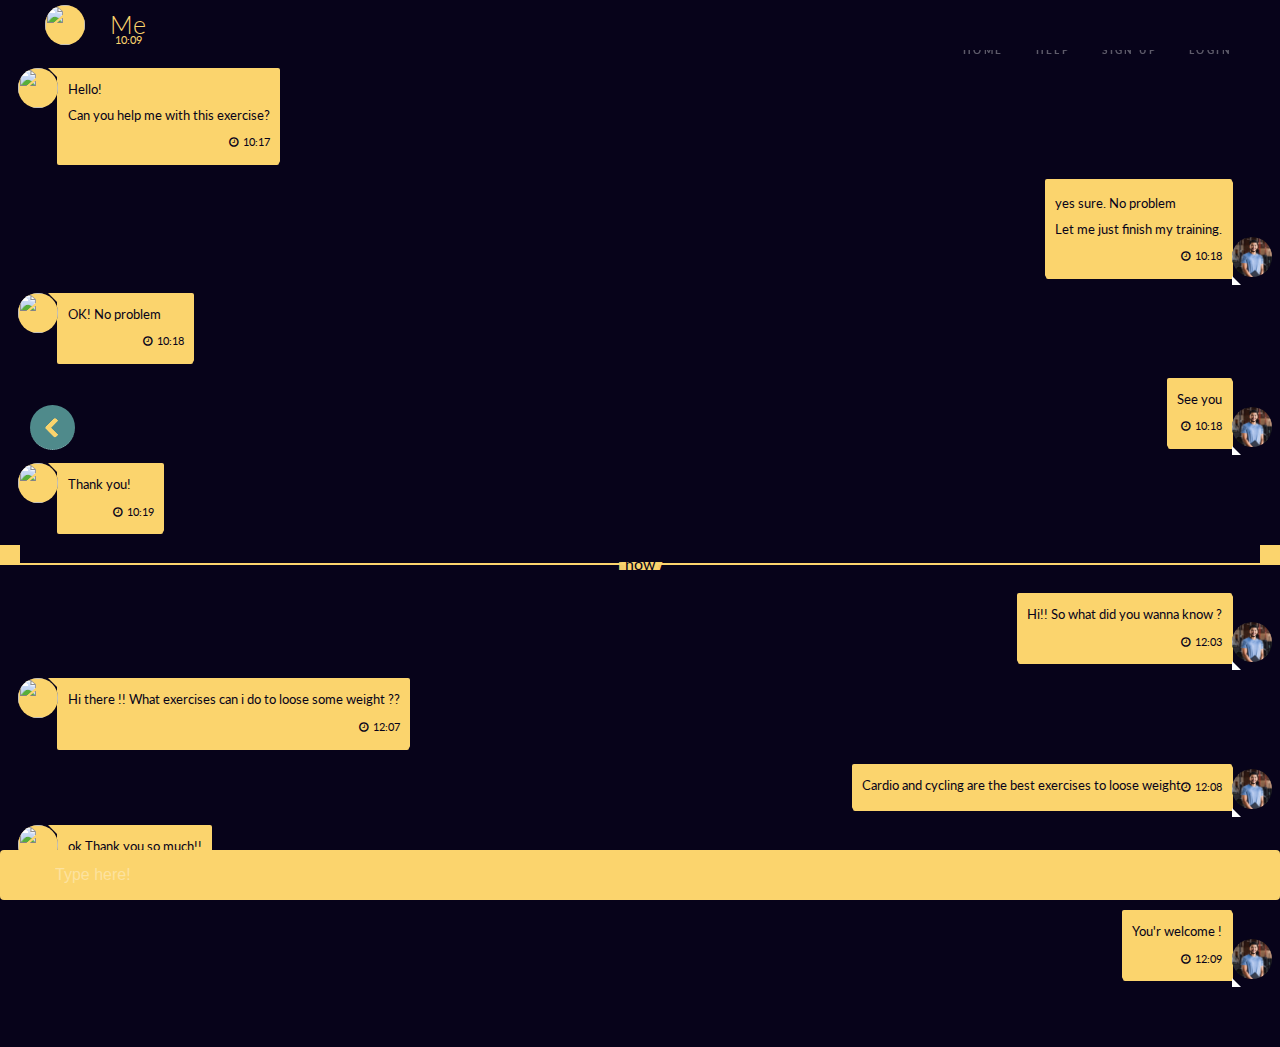
==== chat.html @ 83e55695 "messages" ====
<!DOCTYPE HTML>
<!--
	Hyperspace by HTML5 UP
	html5up.net | @ajlkn
	Free for personal and commercial use under the CCA 3.0 license (html5up.net/license)
-->
<html>

<head>
	<title>Generic - Hyperspace by HTML5 UP</title>
	<meta charset="utf-8" />
	<meta name="viewport" content="width=device-width, initial-scale=1, user-scalable=no" />
	<link rel="stylesheet" href="assets/css/main.css" />
	<link rel="stylesheet" href="assets/css/complement.css" />
  <link rel="stylesheet" href="assets/css/chat.css" />
	<noscript>
		<link rel="stylesheet" href="assets/css/noscript.css" />
	</noscript>
</head>

<body class="is-preload">

	<!-- Header -->
	<header id="header">
		<nav>
			<ul>
				<li><a href="index.html">Home</a></li>
				<li><a href="#">Help</a></li>
				<li><a href="#">Sign Up</a></li>
				<li><a href="#">Login</a></li>
			</ul>
		</nav>
	</header>

	<!-- Wrapper -->
	<div id="wrapper">

		<!-- return button -->
		<a href="send_message_teachers.html" class="return-button">
			<i class="arrow left"></i>
		</a>

    <!-- Main -->

<div class="menu">
  <div class="back"><img src="https://i.imgur.com/DY6gND0.png" draggable="false"/></div>
  <div class="name">Me</div>
  <div class="last">10:09</div>
</div>
<ol class="chat">
<li class="other">
<div class="avatar"><img src="https://i.imgur.com/DY6gND0.png" draggable="false"/></div>
<div class="msg">
<p>Hello!</p>
<p>Can you help me with this exercise?</p>
<time>10:17</time>
</div>
</li>
<li class="self">
<div class="avatar"><img src="images/inst1.jpg" draggable="false"/></div>
<div class="msg">
<p></p>
<p>yes sure. No problem <emoji class="books"/></p>
<p>Let me just finish my training.</p>
<time>10:18</time>
</div>
</li>
<li class="other">
<div class="avatar"><img src="https://i.imgur.com/DY6gND0.png" draggable="false"/></div>
<div class="msg">
<p>OK! No problem <emoji class="grinnig face"/></p>
<time>10:18</time>
</div>
</li>
<li class="self">
<div class="avatar"><img src="images/inst1.jpg" draggable="false"/></div>
<div class="msg">
<p>See you </p>

<time>10:18</time>
</div>
</li>

</li>
<li class="other">
<div class="avatar"><img src="https://i.imgur.com/DY6gND0.png" draggable="false"/></div>
<div class="msg">
<p>Thank you! <emoji class="hearth_blue"/></p>
<time>10:19</time>
</div>
</li>
<div class="day">now</div>
<li class="self">
<div class="avatar"><img src="images/inst1.jpg" draggable="false"/></div>
<div class="msg">
<p>Hi!! So what did you wanna know ?</p>
<time>12:03</time>
</div>
</li>
<li class="other">
<div class="avatar"><img src="https://i.imgur.com/DY6gND0.png" draggable="false"/></div>
<div class="msg">
<p> Hi there !! What exercises can i do to loose some weight ??</p>
<time>12:07</time>
</div>
</li>
<li class="self">
<div class="avatar"><img src="images/inst1.jpg" draggable="false"/></div>
<div class="msg">
<p>Cardio and cycling are the best exercises to loose weight 
<time>12:08</time>
</div>
</li>


<li class="other">
<div class="avatar"><img src="https://i.imgur.com/DY6gND0.png" draggable="false"/></div>
<div class="msg">
<p>ok Thank you so much!!</p>

<time>12:08</time>
</div>
</li>
<li class="self">
<div class="avatar"><img src="images/inst1.jpg" draggable="false"/></div>
<div class="msg">
<p>You'r welcome !</p>
<time>12:09</time>
</div>
</li>
</ol>
<input class="textarea" type="text" placeholder="Type here!"/><div class="emojis"></div>
---- assets/css/main.css ----
@import url(fontawesome-all.min.css);

/*
	Hyperspace by HTML5 UP
	html5up.net | @ajlkn
	Free for personal and commercial use under the CCA 3.0 license (html5up.net/license)
*/

html, body, div, span, applet, object,
iframe, h1, h2, h3, h4, h5, h6, p, blockquote,
pre, a, abbr, acronym, address, big, cite,
code, del, dfn, em, img, ins, kbd, q, s, samp,
small, strike, strong, sub, sup, tt, var, b,
u, i, center, dl, dt, dd, ol, ul, li, fieldset,
form, label, legend, table, caption, tbody,
tfoot, thead, tr, th, td, article, aside,
canvas, details, embed, figure, figcaption,
footer, header, hgroup, menu, nav, output, ruby,
section, summary, time, mark, audio, video {
	margin: 0;
	padding: 0;
	border: 0;
	font-size: 100%;
	font: inherit;
	vertical-align: baseline;}

article, aside, details, figcaption, figure,
footer, header, hgroup, menu, nav, section {
	display: block;}

body {
	line-height: 1;
}

ol, ul {
	list-style: none;
}

blockquote, q {
	quotes: none;
}

	blockquote:before, blockquote:after, q:before, q:after {
		content: '';
		content: none;
	}

table {
	border-collapse: collapse;
	border-spacing: 0;
}

body {
	-webkit-text-size-adjust: none;
}

mark {
	background-color: transparent;
	color: inherit;
}

input::-moz-focus-inner {
	border: 0;
	padding: 0;
}

input, select, textarea {
	-moz-appearance: none;
	-webkit-appearance: none;
	-ms-appearance: none;
	appearance: none;
}

/* Basic */

	@-ms-viewport {
		width: device-width;
	}

	body {
		-ms-overflow-style: scrollbar;
	}

	@media screen and (max-width: 480px) {

		html, body {
			min-width: 320px;
		}

	}

	html {
		box-sizing: border-box;
	}

	*, *:before, *:after {
		box-sizing: inherit;
	}

	body {
		background: #07031A;
	}

		body.is-preload *, body.is-preload *:before, body.is-preload *:after {
			-moz-animation: none !important;
			-webkit-animation: none !important;
			-ms-animation: none !important;
			animation: none !important;
			-moz-transition: none !important;
			-webkit-transition: none !important;
			-ms-transition: none !important;
			transition: none !important;
		}

/* Type */

	body, input, select, textarea {
		color: rgba(255, 255, 255, 0.55);
		font-family: Arial, Helvetica, sans-serif;
		font-size: 16.5pt;
		font-weight: normal;
		line-height: 1.75;
	}

		@media screen and (max-width: 1680px) {

			body, input, select, textarea {
				font-size: 13pt;
			}

		}

		@media screen and (max-width: 1280px) {

			body, input, select, textarea {
				font-size: 12pt;
			}

		}

		@media screen and (max-width: 360px) {

			body, input, select, textarea {
				font-size: 11pt;
			}

		}

	a {
		-moz-transition: color 0.2s ease, border-bottom-color 0.2s ease;
		-webkit-transition: color 0.2s ease, border-bottom-color 0.2s ease;
		-ms-transition: color 0.2s ease, border-bottom-color 0.2s ease;
		transition: color 0.2s ease, border-bottom-color 0.2s ease;
		border-bottom: dotted 1px rgba(255, 255, 255, 0.35);
		color: inherit;
		text-decoration: none;
	}

		a:hover {
			border-bottom-color: transparent;
			color: #F4F6FF;
		}

	strong, b {
		color: #F4F6FF;
		font-weight: bold;
	}

	em, i {
		font-style: italic;
	}

	p {
		margin: 0 0 2em 0;
	}

	h1, h2, h3, h4, h5, h6 {
		color: #FBD46D;
		font-weight: bold;
		line-height: 1.5;
		margin: 0 0 0.5em 0;
	}

		h1 a, h2 a, h3 a, h4 a, h5 a, h6 a {
			color: inherit;
			text-decoration: none;
		}

	h1 {
		font-size: 2.75em;
	}

		h1.major {
			margin: 0 0 1.3em 0;
			position: relative;
			padding-bottom: 0.35em;
		}

			h1.major:after {
				background-image: -moz-linear-gradient(to right,#4F8A8B, #FBD46D);
				background-image: -webkit-linear-gradient(to right,#4F8A8B, #FBD46D);
				background-image: -ms-linear-gradient(to right,#4F8A8B, #FBD46D);
				background-image: linear-gradient(to right,#4F8A8B, #FBD46D);
				-moz-transition: max-width 0.2s ease;
				-webkit-transition: max-width 0.2s ease;
				-ms-transition: max-width 0.2s ease;
				transition: max-width 0.2s ease;
				border-radius: 0.2em;
				bottom: 0;
				content: '';
				height: 0.05em;
				position: absolute;
				right: 0;
				width: 100%;
			}

	h2 {
		font-size: 1.75em;
	}

	h3 {
		font-size: 1.1em;
	}

	h4 {
		font-size: 1em;
	}

	h5 {
		font-size: 0.8em;
	}

	h6 {
		font-size: 0.6em;
	}

	@media screen and (max-width: 736px) {

		h1 {
			font-size: 2em;
		}

		h2 {
			font-size: 1.25em;
		}

		h3 {
			font-size: 1em;
		}

		h4 {
			font-size: 0.8em;
		}

		h5 {
			font-size: 0.6em;
		}

		h6 {
			font-size: 0.6em;
		}

	}

	sub {
		font-size: 0.8em;
		position: relative;
		top: 0.5em;
	}

	sup {
		font-size: 0.8em;
		position: relative;
		top: -0.5em;
	}

	blockquote {
		border-left: solid 4px rgba(255, 255, 255, 0.15);
		font-style: italic;
		margin: 0 0 2em 0;
		padding: 0.5em 0 0.5em 2em;
	}

	code {
		background: rgba(255, 255, 255, 0.05);
		border-radius: 0.25em;
		border: solid 1px rgba(255, 255, 255, 0.15);
		font-family: "Courier New", monospace;
		font-size: 0.9em;
		margin: 0 0.25em;
		padding: 0.25em 0.65em;
	}

	pre {
		-webkit-overflow-scrolling: touch;
		font-family: "Courier New", monospace;
		font-size: 0.9em;
		margin: 0 0 2em 0;
	}

		pre code {
			display: block;
			line-height: 1.75em;
			padding: 1em 1.5em;
			overflow-x: auto;
		}

	hr {
		border: 0;
		border-bottom: solid 1px rgba(255, 255, 255, 0.15);
		margin: 2em 0;
	}

		hr.major {
			margin: 3em 0;
		}

	.align-left {
		text-align: left;
	}

	.align-center {
		text-align: center;
	}

	.align-right {
		text-align: right;
	}

/* Row */

	.row {
		display: flex;
		flex-wrap: wrap;
		box-sizing: border-box;
		align-items: stretch;
	}

		.row > * {
			box-sizing: border-box;
		}

		.row.gtr-uniform > * > :last-child {
			margin-bottom: 0;
		}

		.row.aln-left {
			justify-content: flex-start;
		}

		.row.aln-center {
			justify-content: center;
		}

		.row.aln-right {
			justify-content: flex-end;
		}

		.row.aln-top {
			align-items: flex-start;
		}

		.row.aln-middle {
			align-items: center;
		}

		.row.aln-bottom {
			align-items: flex-end;
		}

		.row > .imp {
			order: -1;
		}

		.row > .col-1 {
			width: 8.33333%;
		}

		.row > .off-1 {
			margin-left: 8.33333%;
		}

		.row > .col-2 {
			width: 16.66667%;
		}

		.row > .off-2 {
			margin-left: 16.66667%;
		}

		.row > .col-3 {
			width: 25%;
		}

		.row > .off-3 {
			margin-left: 25%;
		}

		.row > .col-4 {
			width: 33.33333%;
		}

		.row > .off-4 {
			margin-left: 33.33333%;
		}

		.row > .col-5 {
			width: 41.66667%;
		}

		.row > .off-5 {
			margin-left: 41.66667%;
		}

		.row > .col-6 {
			width: 50%;
		}

		.row > .off-6 {
			margin-left: 50%;
		}

		.row > .col-7 {
			width: 58.33333%;
		}

		.row > .off-7 {
			margin-left: 58.33333%;
		}

		.row > .col-8 {
			width: 66.66667%;
		}

		.row > .off-8 {
			margin-left: 66.66667%;
		}

		.row > .col-9 {
			width: 75%;
		}

		.row > .off-9 {
			margin-left: 75%;
		}

		.row > .col-10 {
			width: 83.33333%;
		}

		.row > .off-10 {
			margin-left: 83.33333%;
		}

		.row > .col-11 {
			width: 91.66667%;
		}

		.row > .off-11 {
			margin-left: 91.66667%;
		}

		.row > .col-12 {
			width: 100%;
		}

		.row > .off-12 {
			margin-left: 100%;
		}

		.row.gtr-0 {
			margin-top: 0;
			margin-left: 0em;
		}

			.row.gtr-0 > * {
				padding: 0 0 0 0em;
			}

			.row.gtr-0.gtr-uniform {
				margin-top: 0em;
			}

				.row.gtr-0.gtr-uniform > * {
					padding-top: 0em;
				}

		.row.gtr-25 {
			margin-top: 0;
			margin-left: -0.375em;
		}

			.row.gtr-25 > * {
				padding: 0 0 0 0.375em;
			}

			.row.gtr-25.gtr-uniform {
				margin-top: -0.375em;
			}

				.row.gtr-25.gtr-uniform > * {
					padding-top: 0.375em;
				}

		.row.gtr-50 {
			margin-top: 0;
			margin-left: -0.75em;
		}

			.row.gtr-50 > * {
				padding: 0 0 0 0.75em;
			}

			.row.gtr-50.gtr-uniform {
				margin-top: -0.75em;
			}

				.row.gtr-50.gtr-uniform > * {
					padding-top: 0.75em;
				}

		.row {
			margin-top: 0;
			margin-left: -1.5em;
		}

			.row > * {
				padding: 0 0 0 1.5em;
			}

			.row.gtr-uniform {
				margin-top: -1.5em;
			}

				.row.gtr-uniform > * {
					padding-top: 1.5em;
				}

		.row.gtr-150 {
			margin-top: 0;
			margin-left: -2.25em;
		}

			.row.gtr-150 > * {
				padding: 0 0 0 2.25em;
			}

			.row.gtr-150.gtr-uniform {
				margin-top: -2.25em;
			}

				.row.gtr-150.gtr-uniform > * {
					padding-top: 2.25em;
				}

		.row.gtr-200 {
			margin-top: 0;
			margin-left: -3em;
		}

			.row.gtr-200 > * {
				padding: 0 0 0 3em;
			}

			.row.gtr-200.gtr-uniform {
				margin-top: -3em;
			}

				.row.gtr-200.gtr-uniform > * {
					padding-top: 3em;
				}

		@media screen and (max-width: 1680px) {

			.row {
				display: flex;
				flex-wrap: wrap;
				box-sizing: border-box;
				align-items: stretch;
			}

				.row > * {
					box-sizing: border-box;
				}

				.row.gtr-uniform > * > :last-child {
					margin-bottom: 0;
				}

				.row.aln-left {
					justify-content: flex-start;
				}

				.row.aln-center {
					justify-content: center;
				}

				.row.aln-right {
					justify-content: flex-end;
				}

				.row.aln-top {
					align-items: flex-start;
				}

				.row.aln-middle {
					align-items: center;
				}

				.row.aln-bottom {
					align-items: flex-end;
				}

				.row > .imp-xlarge {
					order: -1;
				}

				.row > .col-1-xlarge {
					width: 8.33333%;
				}

				.row > .off-1-xlarge {
					margin-left: 8.33333%;
				}

				.row > .col-2-xlarge {
					width: 16.66667%;
				}

				.row > .off-2-xlarge {
					margin-left: 16.66667%;
				}

				.row > .col-3-xlarge {
					width: 25%;
				}

				.row > .off-3-xlarge {
					margin-left: 25%;
				}

				.row > .col-4-xlarge {
					width: 33.33333%;
				}

				.row > .off-4-xlarge {
					margin-left: 33.33333%;
				}

				.row > .col-5-xlarge {
					width: 41.66667%;
				}

				.row > .off-5-xlarge {
					margin-left: 41.66667%;
				}

				.row > .col-6-xlarge {
					width: 50%;
				}

				.row > .off-6-xlarge {
					margin-left: 50%;
				}

				.row > .col-7-xlarge {
					width: 58.33333%;
				}

				.row > .off-7-xlarge {
					margin-left: 58.33333%;
				}

				.row > .col-8-xlarge {
					width: 66.66667%;
				}

				.row > .off-8-xlarge {
					margin-left: 66.66667%;
				}

				.row > .col-9-xlarge {
					width: 75%;
				}

				.row > .off-9-xlarge {
					margin-left: 75%;
				}

				.row > .col-10-xlarge {
					width: 83.33333%;
				}

				.row > .off-10-xlarge {
					margin-left: 83.33333%;
				}

				.row > .col-11-xlarge {
					width: 91.66667%;
				}

				.row > .off-11-xlarge {
					margin-left: 91.66667%;
				}

				.row > .col-12-xlarge {
					width: 100%;
				}

				.row > .off-12-xlarge {
					margin-left: 100%;
				}

				.row.gtr-0 {
					margin-top: 0;
					margin-left: 0em;
				}

					.row.gtr-0 > * {
						padding: 0 0 0 0em;
					}

					.row.gtr-0.gtr-uniform {
						margin-top: 0em;
					}

						.row.gtr-0.gtr-uniform > * {
							padding-top: 0em;
						}

				.row.gtr-25 {
					margin-top: 0;
					margin-left: -0.375em;
				}

					.row.gtr-25 > * {
						padding: 0 0 0 0.375em;
					}

					.row.gtr-25.gtr-uniform {
						margin-top: -0.375em;
					}

						.row.gtr-25.gtr-uniform > * {
							padding-top: 0.375em;
						}

				.row.gtr-50 {
					margin-top: 0;
					margin-left: -0.75em;
				}

					.row.gtr-50 > * {
						padding: 0 0 0 0.75em;
					}

					.row.gtr-50.gtr-uniform {
						margin-top: -0.75em;
					}

						.row.gtr-50.gtr-uniform > * {
							padding-top: 0.75em;
						}

				.row {
					margin-top: 0;
					margin-left: -1.5em;
				}

					.row > * {
						padding: 0 0 0 1.5em;
					}

					.row.gtr-uniform {
						margin-top: -1.5em;
					}

						.row.gtr-uniform > * {
							padding-top: 1.5em;
						}

				.row.gtr-150 {
					margin-top: 0;
					margin-left: -2.25em;
				}

					.row.gtr-150 > * {
						padding: 0 0 0 2.25em;
					}

					.row.gtr-150.gtr-uniform {
						margin-top: -2.25em;
					}

						.row.gtr-150.gtr-uniform > * {
							padding-top: 2.25em;
						}

				.row.gtr-200 {
					margin-top: 0;
					margin-left: -3em;
				}

					.row.gtr-200 > * {
						padding: 0 0 0 3em;
					}

					.row.gtr-200.gtr-uniform {
						margin-top: -3em;
					}

						.row.gtr-200.gtr-uniform > * {
							padding-top: 3em;
						}

		}

		@media screen and (max-width: 1280px) {

			.row {
				display: flex;
				flex-wrap: wrap;
				box-sizing: border-box;
				align-items: stretch;
			}

				.row > * {
					box-sizing: border-box;
				}

				.row.gtr-uniform > * > :last-child {
					margin-bottom: 0;
				}

				.row.aln-left {
					justify-content: flex-start;
				}

				.row.aln-center {
					justify-content: center;
				}

				.row.aln-right {
					justify-content: flex-end;
				}

				.row.aln-top {
					align-items: flex-start;
				}

				.row.aln-middle {
					align-items: center;
				}

				.row.aln-bottom {
					align-items: flex-end;
				}

				.row > .imp-large {
					order: -1;
				}

				.row > .col-1-large {
					width: 8.33333%;
				}

				.row > .off-1-large {
					margin-left: 8.33333%;
				}

				.row > .col-2-large {
					width: 16.66667%;
				}

				.row > .off-2-large {
					margin-left: 16.66667%;
				}

				.row > .col-3-large {
					width: 25%;
				}

				.row > .off-3-large {
					margin-left: 25%;
				}

				.row > .col-4-large {
					width: 33.33333%;
				}

				.row > .off-4-large {
					margin-left: 33.33333%;
				}

				.row > .col-5-large {
					width: 41.66667%;
				}

				.row > .off-5-large {
					margin-left: 41.66667%;
				}

				.row > .col-6-large {
					width: 50%;
				}

				.row > .off-6-large {
					margin-left: 50%;
				}

				.row > .col-7-large {
					width: 58.33333%;
				}

				.row > .off-7-large {
					margin-left: 58.33333%;
				}

				.row > .col-8-large {
					width: 66.66667%;
				}

				.row > .off-8-large {
					margin-left: 66.66667%;
				}

				.row > .col-9-large {
					width: 75%;
				}

				.row > .off-9-large {
					margin-left: 75%;
				}

				.row > .col-10-large {
					width: 83.33333%;
				}

				.row > .off-10-large {
					margin-left: 83.33333%;
				}

				.row > .col-11-large {
					width: 91.66667%;
				}

				.row > .off-11-large {
					margin-left: 91.66667%;
				}

				.row > .col-12-large {
					width: 100%;
				}

				.row > .off-12-large {
					margin-left: 100%;
				}

				.row.gtr-0 {
					margin-top: 0;
					margin-left: 0em;
				}

					.row.gtr-0 > * {
						padding: 0 0 0 0em;
					}

					.row.gtr-0.gtr-uniform {
						margin-top: 0em;
					}

						.row.gtr-0.gtr-uniform > * {
							padding-top: 0em;
						}

				.row.gtr-25 {
					margin-top: 0;
					margin-left: -0.375em;
				}

					.row.gtr-25 > * {
						padding: 0 0 0 0.375em;
					}

					.row.gtr-25.gtr-uniform {
						margin-top: -0.375em;
					}

						.row.gtr-25.gtr-uniform > * {
							padding-top: 0.375em;
						}

				.row.gtr-50 {
					margin-top: 0;
					margin-left: -0.75em;
				}

					.row.gtr-50 > * {
						padding: 0 0 0 0.75em;
					}

					.row.gtr-50.gtr-uniform {
						margin-top: -0.75em;
					}

						.row.gtr-50.gtr-uniform > * {
							padding-top: 0.75em;
						}

				.row {
					margin-top: 0;
					margin-left: -1.5em;
				}

					.row > * {
						padding: 0 0 0 1.5em;
					}

					.row.gtr-uniform {
						margin-top: -1.5em;
					}

						.row.gtr-uniform > * {
							padding-top: 1.5em;
						}

				.row.gtr-150 {
					margin-top: 0;
					margin-left: -2.25em;
				}

					.row.gtr-150 > * {
						padding: 0 0 0 2.25em;
					}

					.row.gtr-150.gtr-uniform {
						margin-top: -2.25em;
					}

						.row.gtr-150.gtr-uniform > * {
							padding-top: 2.25em;
						}

				.row.gtr-200 {
					margin-top: 0;
					margin-left: -3em;
				}

					.row.gtr-200 > * {
						padding: 0 0 0 3em;
					}

					.row.gtr-200.gtr-uniform {
						margin-top: -3em;
					}

						.row.gtr-200.gtr-uniform > * {
							padding-top: 3em;
						}

		}

		@media screen and (max-width: 980px) {

			.row {
				display: flex;
				flex-wrap: wrap;
				box-sizing: border-box;
				align-items: stretch;
			}

				.row > * {
					box-sizing: border-box;
				}

				.row.gtr-uniform > * > :last-child {
					margin-bottom: 0;
				}

				.row.aln-left {
					justify-content: flex-start;
				}

				.row.aln-center {
					justify-content: center;
				}

				.row.aln-right {
					justify-content: flex-end;
				}

				.row.aln-top {
					align-items: flex-start;
				}

				.row.aln-middle {
					align-items: center;
				}

				.row.aln-bottom {
					align-items: flex-end;
				}

				.row > .imp-medium {
					order: -1;
				}

				.row > .col-1-medium {
					width: 8.33333%;
				}

				.row > .off-1-medium {
					margin-left: 8.33333%;
				}

				.row > .col-2-medium {
					width: 16.66667%;
				}

				.row > .off-2-medium {
					margin-left: 16.66667%;
				}

				.row > .col-3-medium {
					width: 25%;
				}

				.row > .off-3-medium {
					margin-left: 25%;
				}

				.row > .col-4-medium {
					width: 33.33333%;
				}

				.row > .off-4-medium {
					margin-left: 33.33333%;
				}

				.row > .col-5-medium {
					width: 41.66667%;
				}

				.row > .off-5-medium {
					margin-left: 41.66667%;
				}

				.row > .col-6-medium {
					width: 50%;
				}

				.row > .off-6-medium {
					margin-left: 50%;
				}

				.row > .col-7-medium {
					width: 58.33333%;
				}

				.row > .off-7-medium {
					margin-left: 58.33333%;
				}

				.row > .col-8-medium {
					width: 66.66667%;
				}

				.row > .off-8-medium {
					margin-left: 66.66667%;
				}

				.row > .col-9-medium {
					width: 75%;
				}

				.row > .off-9-medium {
					margin-left: 75%;
				}

				.row > .col-10-medium {
					width: 83.33333%;
				}

				.row > .off-10-medium {
					margin-left: 83.33333%;
				}

				.row > .col-11-medium {
					width: 91.66667%;
				}

				.row > .off-11-medium {
					margin-left: 91.66667%;
				}

				.row > .col-12-medium {
					width: 100%;
				}

				.row > .off-12-medium {
					margin-left: 100%;
				}

				.row.gtr-0 {
					margin-top: 0;
					margin-left: 0em;
				}

					.row.gtr-0 > * {
						padding: 0 0 0 0em;
					}

					.row.gtr-0.gtr-uniform {
						margin-top: 0em;
					}

						.row.gtr-0.gtr-uniform > * {
							padding-top: 0em;
						}

				.row.gtr-25 {
					margin-top: 0;
					margin-left: -0.375em;
				}

					.row.gtr-25 > * {
						padding: 0 0 0 0.375em;
					}

					.row.gtr-25.gtr-uniform {
						margin-top: -0.375em;
					}

						.row.gtr-25.gtr-uniform > * {
							padding-top: 0.375em;
						}

				.row.gtr-50 {
					margin-top: 0;
					margin-left: -0.75em;
				}

					.row.gtr-50 > * {
						padding: 0 0 0 0.75em;
					}

					.row.gtr-50.gtr-uniform {
						margin-top: -0.75em;
					}

						.row.gtr-50.gtr-uniform > * {
							padding-top: 0.75em;
						}

				.row {
					margin-top: 0;
					margin-left: -1.5em;
				}

					.row > * {
						padding: 0 0 0 1.5em;
					}

					.row.gtr-uniform {
						margin-top: -1.5em;
					}

						.row.gtr-uniform > * {
							padding-top: 1.5em;
						}

				.row.gtr-150 {
					margin-top: 0;
					margin-left: -2.25em;
				}

					.row.gtr-150 > * {
						padding: 0 0 0 2.25em;
					}

					.row.gtr-150.gtr-uniform {
						margin-top: -2.25em;
					}

						.row.gtr-150.gtr-uniform > * {
							padding-top: 2.25em;
						}

				.row.gtr-200 {
					margin-top: 0;
					margin-left: -3em;
				}

					.row.gtr-200 > * {
						padding: 0 0 0 3em;
					}

					.row.gtr-200.gtr-uniform {
						margin-top: -3em;
					}

						.row.gtr-200.gtr-uniform > * {
							padding-top: 3em;
						}

		}

		@media screen and (max-width: 736px) {

			.row {
				display: flex;
				flex-wrap: wrap;
				box-sizing: border-box;
				align-items: stretch;
			}

				.row > * {
					box-sizing: border-box;
				}

				.row.gtr-uniform > * > :last-child {
					margin-bottom: 0;
				}

				.row.aln-left {
					justify-content: flex-start;
				}

				.row.aln-center {
					justify-content: center;
				}

				.row.aln-right {
					justify-content: flex-end;
				}

				.row.aln-top {
					align-items: flex-start;
				}

				.row.aln-middle {
					align-items: center;
				}

				.row.aln-bottom {
					align-items: flex-end;
				}

				.row > .imp-small {
					order: -1;
				}

				.row > .col-1-small {
					width: 8.33333%;
				}

				.row > .off-1-small {
					margin-left: 8.33333%;
				}

				.row > .col-2-small {
					width: 16.66667%;
				}

				.row > .off-2-small {
					margin-left: 16.66667%;
				}

				.row > .col-3-small {
					width: 25%;
				}

				.row > .off-3-small {
					margin-left: 25%;
				}

				.row > .col-4-small {
					width: 33.33333%;
				}

				.row > .off-4-small {
					margin-left: 33.33333%;
				}

				.row > .col-5-small {
					width: 41.66667%;
				}

				.row > .off-5-small {
					margin-left: 41.66667%;
				}

				.row > .col-6-small {
					width: 50%;
				}

				.row > .off-6-small {
					margin-left: 50%;
				}

				.row > .col-7-small {
					width: 58.33333%;
				}

				.row > .off-7-small {
					margin-left: 58.33333%;
				}

				.row > .col-8-small {
					width: 66.66667%;
				}

				.row > .off-8-small {
					margin-left: 66.66667%;
				}

				.row > .col-9-small {
					width: 75%;
				}

				.row > .off-9-small {
					margin-left: 75%;
				}

				.row > .col-10-small {
					width: 83.33333%;
				}

				.row > .off-10-small {
					margin-left: 83.33333%;
				}

				.row > .col-11-small {
					width: 91.66667%;
				}

				.row > .off-11-small {
					margin-left: 91.66667%;
				}

				.row > .col-12-small {
					width: 100%;
				}

				.row > .off-12-small {
					margin-left: 100%;
				}

				.row.gtr-0 {
					margin-top: 0;
					margin-left: 0em;
				}

					.row.gtr-0 > * {
						padding: 0 0 0 0em;
					}

					.row.gtr-0.gtr-uniform {
						margin-top: 0em;
					}

						.row.gtr-0.gtr-uniform > * {
							padding-top: 0em;
						}

				.row.gtr-25 {
					margin-top: 0;
					margin-left: -0.375em;
				}

					.row.gtr-25 > * {
						padding: 0 0 0 0.375em;
					}

					.row.gtr-25.gtr-uniform {
						margin-top: -0.375em;
					}

						.row.gtr-25.gtr-uniform > * {
							padding-top: 0.375em;
						}

				.row.gtr-50 {
					margin-top: 0;
					margin-left: -0.75em;
				}

					.row.gtr-50 > * {
						padding: 0 0 0 0.75em;
					}

					.row.gtr-50.gtr-uniform {
						margin-top: -0.75em;
					}

						.row.gtr-50.gtr-uniform > * {
							padding-top: 0.75em;
						}

				.row {
					margin-top: 0;
					margin-left: -1.5em;
				}

					.row > * {
						padding: 0 0 0 1.5em;
					}

					.row.gtr-uniform {
						margin-top: -1.5em;
					}

						.row.gtr-uniform > * {
							padding-top: 1.5em;
						}

				.row.gtr-150 {
					margin-top: 0;
					margin-left: -2.25em;
				}

					.row.gtr-150 > * {
						padding: 0 0 0 2.25em;
					}

					.row.gtr-150.gtr-uniform {
						margin-top: -2.25em;
					}

						.row.gtr-150.gtr-uniform > * {
							padding-top: 2.25em;
						}

				.row.gtr-200 {
					margin-top: 0;
					margin-left: -3em;
				}

					.row.gtr-200 > * {
						padding: 0 0 0 3em;
					}

					.row.gtr-200.gtr-uniform {
						margin-top: -3em;
					}

						.row.gtr-200.gtr-uniform > * {
							padding-top: 3em;
						}

		}

		@media screen and (max-width: 480px) {

			.row {
				display: flex;
				flex-wrap: wrap;
				box-sizing: border-box;
				align-items: stretch;
			}

				.row > * {
					box-sizing: border-box;
				}

				.row.gtr-uniform > * > :last-child {
					margin-bottom: 0;
				}

				.row.aln-left {
					justify-content: flex-start;
				}

				.row.aln-center {
					justify-content: center;
				}

				.row.aln-right {
					justify-content: flex-end;
				}

				.row.aln-top {
					align-items: flex-start;
				}

				.row.aln-middle {
					align-items: center;
				}

				.row.aln-bottom {
					align-items: flex-end;
				}

				.row > .imp-xsmall {
					order: -1;
				}

				.row > .col-1-xsmall {
					width: 8.33333%;
				}

				.row > .off-1-xsmall {
					margin-left: 8.33333%;
				}

				.row > .col-2-xsmall {
					width: 16.66667%;
				}

				.row > .off-2-xsmall {
					margin-left: 16.66667%;
				}

				.row > .col-3-xsmall {
					width: 25%;
				}

				.row > .off-3-xsmall {
					margin-left: 25%;
				}

				.row > .col-4-xsmall {
					width: 33.33333%;
				}

				.row > .off-4-xsmall {
					margin-left: 33.33333%;
				}

				.row > .col-5-xsmall {
					width: 41.66667%;
				}

				.row > .off-5-xsmall {
					margin-left: 41.66667%;
				}

				.row > .col-6-xsmall {
					width: 50%;
				}

				.row > .off-6-xsmall {
					margin-left: 50%;
				}

				.row > .col-7-xsmall {
					width: 58.33333%;
				}

				.row > .off-7-xsmall {
					margin-left: 58.33333%;
				}

				.row > .col-8-xsmall {
					width: 66.66667%;
				}

				.row > .off-8-xsmall {
					margin-left: 66.66667%;
				}

				.row > .col-9-xsmall {
					width: 75%;
				}

				.row > .off-9-xsmall {
					margin-left: 75%;
				}

				.row > .col-10-xsmall {
					width: 83.33333%;
				}

				.row > .off-10-xsmall {
					margin-left: 83.33333%;
				}

				.row > .col-11-xsmall {
					width: 91.66667%;
				}

				.row > .off-11-xsmall {
					margin-left: 91.66667%;
				}

				.row > .col-12-xsmall {
					width: 100%;
				}

				.row > .off-12-xsmall {
					margin-left: 100%;
				}

				.row.gtr-0 {
					margin-top: 0;
					margin-left: 0em;
				}

					.row.gtr-0 > * {
						padding: 0 0 0 0em;
					}

					.row.gtr-0.gtr-uniform {
						margin-top: 0em;
					}

						.row.gtr-0.gtr-uniform > * {
							padding-top: 0em;
						}

				.row.gtr-25 {
					margin-top: 0;
					margin-left: -0.375em;
				}

					.row.gtr-25 > * {
						padding: 0 0 0 0.375em;
					}

					.row.gtr-25.gtr-uniform {
						margin-top: -0.375em;
					}

						.row.gtr-25.gtr-uniform > * {
							padding-top: 0.375em;
						}

				.row.gtr-50 {
					margin-top: 0;
					margin-left: -0.75em;
				}

					.row.gtr-50 > * {
						padding: 0 0 0 0.75em;
					}

					.row.gtr-50.gtr-uniform {
						margin-top: -0.75em;
					}

						.row.gtr-50.gtr-uniform > * {
							padding-top: 0.75em;
						}

				.row {
					margin-top: 0;
					margin-left: -1.5em;
				}

					.row > * {
						padding: 0 0 0 1.5em;
					}

					.row.gtr-uniform {
						margin-top: -1.5em;
					}

						.row.gtr-uniform > * {
							padding-top: 1.5em;
						}

				.row.gtr-150 {
					margin-top: 0;
					margin-left: -2.25em;
				}

					.row.gtr-150 > * {
						padding: 0 0 0 2.25em;
					}

					.row.gtr-150.gtr-uniform {
						margin-top: -2.25em;
					}

						.row.gtr-150.gtr-uniform > * {
							padding-top: 2.25em;
						}

				.row.gtr-200 {
					margin-top: 0;
					margin-left: -3em;
				}

					.row.gtr-200 > * {
						padding: 0 0 0 3em;
					}

					.row.gtr-200.gtr-uniform {
						margin-top: -3em;
					}

						.row.gtr-200.gtr-uniform > * {
							padding-top: 3em;
						}

		}

/* Box */

	.box {
		border-radius: 0.25em;
		border: solid 1px rgba(255, 255, 255, 0.15);
		margin-bottom: 2em;
		padding: 1.5em;
	}

		.box > :last-child,
		.box > :last-child > :last-child,
		.box > :last-child > :last-child > :last-child {
			margin-bottom: 0;
		}

		.box.alt {
			border: 0;
			border-radius: 0;
			padding: 0;
		}

/* Button */

	input[type="submit"],
	input[type="reset"],
	input[type="button"],
	button,
	.button {
		-moz-appearance: none;
		-webkit-appearance: none;
		-ms-appearance: none;
		appearance: none;
		-moz-transition: border-color 0.2s ease;
		-webkit-transition: border-color 0.2s ease;
		-ms-transition: border-color 0.2s ease;
		transition: border-color 0.2s ease;
		background-color: transparent;
		border: solid 3px !important;
		border-color: rgb(251, 212, 109, 0.5) !important;
		border-radius: 3em;
		color: #FBD46D !important;
		cursor: pointer;
		display: inline-block;
		font-size: 0.6em;
		font-weight: bold;
		height: calc(4.75em + 2px);
		letter-spacing: 0.25em;
		line-height: 4.75em;
		outline: 0;
		padding: 0 3.75em;
		position: relative;
		text-align: center;
		text-decoration: none;
		text-transform: uppercase;
		white-space: nowrap;
	}

		input[type="submit"]:after,
		input[type="reset"]:after,
		input[type="button"]:after,
		button:after,
		.button:after {
			-moz-transform: scale(0.25);
			-webkit-transform: scale(0.25);
			-ms-transform: scale(0.25);
			transform: scale(0.25);
			pointer-events: none;
			-moz-transition: opacity 0.2s ease, -moz-transform 0.2s ease;
			-webkit-transition: opacity 0.2s ease, -webkit-transform 0.2s ease;
			-ms-transition: opacity 0.2s ease, -ms-transform 0.2s ease;
			transition: opacity 0.2s ease, transform 0.2s ease;
			background: #FBD46D;
			border-radius: 3em;
			content: '';
			height: 100%;
			left: 0;
			opacity: 0;
			position: absolute;
			top: 0;
			width: 100%;
		}

		input[type="submit"].icon:before,
		input[type="reset"].icon:before,
		input[type="button"].icon:before,
		button.icon:before,
		.button.icon:before {
			margin-right: 0.75em;
		}

		input[type="submit"].fit,
		input[type="reset"].fit,
		input[type="button"].fit,
		button.fit,
		.button.fit {
			width: 100%;
		}

		input[type="submit"].small,
		input[type="reset"].small,
		input[type="button"].small,
		button.small,
		.button.small {
			font-size: 0.4em;
		}

		input[type="submit"].large,
		input[type="reset"].large,
		input[type="button"].large,
		button.large,
		.button.large {
			font-size: 0.8em;
		}

		input[type="submit"].primary,
		input[type="reset"].primary,
		input[type="button"].primary,
		button.primary,
		.button.primary {
			background-color: #FBD46D;
			color: #312450 !important;
		}

			input[type="submit"].primary:after,
			input[type="reset"].primary:after,
			input[type="button"].primary:after,
			button.primary:after,
			.button.primary:after {
				display: none;
			}

		input[type="submit"].disabled, input[type="submit"]:disabled,
		input[type="reset"].disabled,
		input[type="reset"]:disabled,
		input[type="button"].disabled,
		input[type="button"]:disabled,
		button.disabled,
		button:disabled,
		.button.disabled,
		.button:disabled {
			cursor: default;
			opacity: 0.5;
			pointer-events: none;
		}

		input[type="submit"]:hover,
		input[type="reset"]:hover,
		input[type="button"]:hover,
		button:hover,
		.button:hover {
			border-color: rgba(251, 212, 109, 0.7) !important;
		}

			input[type="submit"]:hover:after,
			input[type="reset"]:hover:after,
			input[type="button"]:hover:after,
			button:hover:after,
			.button:hover:after {
				opacity: 0.05;
				-moz-transform: scale(1);
				-webkit-transform: scale(1);
				-ms-transform: scale(1);
				transform: scale(1);
			}

			input[type="submit"]:hover:active,
			input[type="reset"]:hover:active,
			input[type="button"]:hover:active,
			button:hover:active,
			.button:hover:active {
				border-color: #F4F6FF !important;
			}

				input[type="submit"]:hover:active:after,
				input[type="reset"]:hover:active:after,
				input[type="button"]:hover:active:after,
				button:hover:active:after,
				.button:hover:active:after {
					opacity: 0.1;
				}

/* Features */

	.features {
		display: -moz-flex;
		display: -webkit-flex;
		display: -ms-flex;
		display: flex;
		-moz-flex-wrap: wrap;
		-webkit-flex-wrap: wrap;
		-ms-flex-wrap: wrap;
		flex-wrap: wrap;
		border-radius: 0.25em;
		border: solid 1px rgba(255, 255, 255, 0.15);
		background: rgba(255, 255, 255, 0.05);
		margin: 0 0 2em 0;
	}

		.features section {
			padding: 3.5em 3em 1em 7em ;
			width: 50%;
			border-top: solid 1px rgba(255, 255, 255, 0.15);
			position: relative;
		}

			.features section:nth-child(-n + 2) {
				border-top-width: 0;
			}

			.features section:nth-child(2n) {
				border-left: solid 1px rgba(255, 255, 255, 0.15);
			}

			.features section .icon {
				-moz-transition: opacity 0.5s ease, -moz-transform 0.5s ease;
				-webkit-transition: opacity 0.5s ease, -webkit-transform 0.5s ease;
				-ms-transition: opacity 0.5s ease, -ms-transform 0.5s ease;
				transition: opacity 0.5s ease, transform 0.5s ease;
				-moz-transition-delay: 1s;
				-webkit-transition-delay: 1s;
				-ms-transition-delay: 1s;
				transition-delay: 1s;
				-moz-transform: scale(1);
				-webkit-transform: scale(1);
				-ms-transform: scale(1);
				transform: scale(1);
				position: absolute;
				left: 3em;
				top: 3em;
				opacity: 1;
			}

			.features section:nth-child(1) .icon {
				-moz-transition-delay: 0.15s;
				-webkit-transition-delay: 0.15s;
				-ms-transition-delay: 0.15s;
				transition-delay: 0.15s;
			}

			.features section:nth-child(2) .icon {
				-moz-transition-delay: 0.3s;
				-webkit-transition-delay: 0.3s;
				-ms-transition-delay: 0.3s;
				transition-delay: 0.3s;
			}

			.features section:nth-child(3) .icon {
				-moz-transition-delay: 0.45s;
				-webkit-transition-delay: 0.45s;
				-ms-transition-delay: 0.45s;
				transition-delay: 0.45s;
			}

			.features section:nth-child(4) .icon {
				-moz-transition-delay: 0.6s;
				-webkit-transition-delay: 0.6s;
				-ms-transition-delay: 0.6s;
				transition-delay: 0.6s;
			}

			.features section:nth-child(5) .icon {
				-moz-transition-delay: 0.75s;
				-webkit-transition-delay: 0.75s;
				-ms-transition-delay: 0.75s;
				transition-delay: 0.75s;
			}

			.features section:nth-child(6) .icon {
				-moz-transition-delay: 0.9s;
				-webkit-transition-delay: 0.9s;
				-ms-transition-delay: 0.9s;
				transition-delay: 0.9s;
			}

			.features section:nth-child(7) .icon {
				-moz-transition-delay: 1.05s;
				-webkit-transition-delay: 1.05s;
				-ms-transition-delay: 1.05s;
				transition-delay: 1.05s;
			}

			.features section:nth-child(8) .icon {
				-moz-transition-delay: 1.2s;
				-webkit-transition-delay: 1.2s;
				-ms-transition-delay: 1.2s;
				transition-delay: 1.2s;
			}

			.features section:nth-child(9) .icon {
				-moz-transition-delay: 1.35s;
				-webkit-transition-delay: 1.35s;
				-ms-transition-delay: 1.35s;
				transition-delay: 1.35s;
			}

			.features section:nth-child(10) .icon {
				-moz-transition-delay: 1.5s;
				-webkit-transition-delay: 1.5s;
				-ms-transition-delay: 1.5s;
				transition-delay: 1.5s;
			}

			.features section:nth-child(11) .icon {
				-moz-transition-delay: 1.65s;
				-webkit-transition-delay: 1.65s;
				-ms-transition-delay: 1.65s;
				transition-delay: 1.65s;
			}

			.features section:nth-child(12) .icon {
				-moz-transition-delay: 1.8s;
				-webkit-transition-delay: 1.8s;
				-ms-transition-delay: 1.8s;
				transition-delay: 1.8s;
			}

			.features section:nth-child(13) .icon {
				-moz-transition-delay: 1.95s;
				-webkit-transition-delay: 1.95s;
				-ms-transition-delay: 1.95s;
				transition-delay: 1.95s;
			}

			.features section:nth-child(14) .icon {
				-moz-transition-delay: 2.1s;
				-webkit-transition-delay: 2.1s;
				-ms-transition-delay: 2.1s;
				transition-delay: 2.1s;
			}

			.features section:nth-child(15) .icon {
				-moz-transition-delay: 2.25s;
				-webkit-transition-delay: 2.25s;
				-ms-transition-delay: 2.25s;
				transition-delay: 2.25s;
			}

			.features section:nth-child(16) .icon {
				-moz-transition-delay: 2.4s;
				-webkit-transition-delay: 2.4s;
				-ms-transition-delay: 2.4s;
				transition-delay: 2.4s;
			}

			.features section:nth-child(17) .icon {
				-moz-transition-delay: 2.55s;
				-webkit-transition-delay: 2.55s;
				-ms-transition-delay: 2.55s;
				transition-delay: 2.55s;
			}

			.features section:nth-child(18) .icon {
				-moz-transition-delay: 2.7s;
				-webkit-transition-delay: 2.7s;
				-ms-transition-delay: 2.7s;
				transition-delay: 2.7s;
			}

			.features section:nth-child(19) .icon {
				-moz-transition-delay: 2.85s;
				-webkit-transition-delay: 2.85s;
				-ms-transition-delay: 2.85s;
				transition-delay: 2.85s;
			}

			.features section:nth-child(20) .icon {
				-moz-transition-delay: 3s;
				-webkit-transition-delay: 3s;
				-ms-transition-delay: 3s;
				transition-delay: 3s;
			}

		.features.inactive section .icon {
			-moz-transform: scale(0.5);
			-webkit-transform: scale(0.5);
			-ms-transform: scale(0.5);
			transform: scale(0.5);
			opacity: 0;
		}

		@media screen and (max-width: 980px) {

			.features {
				display: block;
			}

				.features section {
					border-top-width: 1px !important;
					border-left-width: 0 !important;
					width: 100%;
				}

					.features section:first-child {
						border-top-width: 0 !important;
					}

		}

		@media screen and (max-width: 736px) {

			.features section {
				padding: 2.5em 1.5em 0.1em 5.5em ;
			}

				.features section .icon {
					left: 1.5em;
					top: 2em;
				}

		}

		@media screen and (max-width: 480px) {

			.features section {
				padding: 2em 1.5em 0.1em 1.5em ;
			}

				.features section .icon {
					left: 0;
					position: relative;
					top: 0;
				}

		}

/* Form */

	form {
		margin: 0 0 2em 0;
	}

		form > :last-child {
			margin-bottom: 0;
		}

		form > .fields {
			display: -moz-flex;
			display: -webkit-flex;
			display: -ms-flex;
			display: flex;
			-moz-flex-wrap: wrap;
			-webkit-flex-wrap: wrap;
			-ms-flex-wrap: wrap;
			flex-wrap: wrap;
			width: calc(100% + 3em);
			margin: -1.5em 0 2em -1.5em;
		}

			form > .fields > .field {
				-moz-flex-grow: 0;
				-webkit-flex-grow: 0;
				-ms-flex-grow: 0;
				flex-grow: 0;
				-moz-flex-shrink: 0;
				-webkit-flex-shrink: 0;
				-ms-flex-shrink: 0;
				flex-shrink: 0;
				padding: 1.5em 0 0 1.5em;
				width: calc(100% - 1.5em);
			}

				form > .fields > .field.half {
					width: calc(50% - 0.75em);
				}

				form > .fields > .field.third {
					width: calc(100%/3 - 0.5em);
				}

				form > .fields > .field.quarter {
					width: calc(25% - 0.375em);
				}

		@media screen and (max-width: 480px) {

			form > .fields {
				width: calc(100% + 3em);
				margin: -1.5em 0 2em -1.5em;
			}

				form > .fields > .field {
					padding: 1.5em 0 0 1.5em;
					width: calc(100% - 1.5em);
				}

					form > .fields > .field.half {
						width: calc(100% - 1.5em);
					}

					form > .fields > .field.third {
						width: calc(100% - 1.5em);
					}

					form > .fields > .field.quarter {
						width: calc(100% - 1.5em);
					}

		}

	label {
		color: #F4F6FF;
		font-weight: bold;
		line-height: 1.5;
		margin: 0 0 0.7em 0;
		display: block;
		font-size: 1.1em;
	}

	input[type="text"],
	input[type="password"],
	input[type="email"],
	input[type="tel"],
	select,
	textarea {
		-moz-appearance: none;
		-webkit-appearance: none;
		-ms-appearance: none;
		appearance: none;
		background: rgba(255, 255, 255, 0.05);
		border-radius: 0.25em;
		border: none;
		border: solid 1px rgba(255, 255, 255, 0.15);
		color: inherit;
		display: block;
		outline: 0;
		padding: 0 1em;
		text-decoration: none;
		width: 100%;
	}

		input[type="text"]:invalid,
		input[type="password"]:invalid,
		input[type="email"]:invalid,
		input[type="tel"]:invalid,
		select:invalid,
		textarea:invalid {
			box-shadow: none;
		}

		input[type="text"]:focus,
		input[type="password"]:focus,
		input[type="email"]:focus,
		input[type="tel"]:focus,
		select:focus,
		textarea:focus {
			border-color: #F4F6FF;
			box-shadow: 0 0 0 1px #F4F6FF;
		}

	select {
		background-image: url("data:image/svg+xml;charset=utf8,%3Csvg xmlns='http://www.w3.org/2000/svg' width='40' height='40' preserveAspectRatio='none' viewBox='0 0 40 40'%3E%3Cpath d='M9.4,12.3l10.4,10.4l10.4-10.4c0.2-0.2,0.5-0.4,0.9-0.4c0.3,0,0.6,0.1,0.9,0.4l3.3,3.3c0.2,0.2,0.4,0.5,0.4,0.9 c0,0.4-0.1,0.6-0.4,0.9L20.7,31.9c-0.2,0.2-0.5,0.4-0.9,0.4c-0.3,0-0.6-0.1-0.9-0.4L4.3,17.3c-0.2-0.2-0.4-0.5-0.4-0.9 c0-0.4,0.1-0.6,0.4-0.9l3.3-3.3c0.2-0.2,0.5-0.4,0.9-0.4S9.1,12.1,9.4,12.3z' fill='rgba(255, 255, 255, 0.15)' /%3E%3C/svg%3E");
		background-size: 1.25rem;
		background-repeat: no-repeat;
		background-position: calc(100% - 1rem) center;
		height: 2.75em;
		padding-right: 2.75em;
		text-overflow: ellipsis;
	}

		select option {
			color: #F4F6FF;
			background: #312450;
		}

		select:focus::-ms-value {
			background-color: transparent;
		}

		select::-ms-expand {
			display: none;
		}

	input[type="text"],
	input[type="password"],
	input[type="email"],
	select {
		height: 2.75em;
	}

	textarea {
		padding: 0.75em 1em;
	}

		body.is-ie textarea {
			min-height: 10em;
		}

	input[type="checkbox"],
	input[type="radio"] {
		-moz-appearance: none;
		-webkit-appearance: none;
		-ms-appearance: none;
		appearance: none;
		display: block;
		float: left;
		margin-right: -2em;
		opacity: 0;
		width: 1em;
		z-index: -1;
	}

		input[type="checkbox"] + label,
		input[type="radio"] + label {
			text-decoration: none;
			color: rgba(255, 255, 255, 0.55);
			cursor: pointer;
			display: inline-block;
			font-size: 1em;
			font-weight: normal;
			padding-left: 2.4em;
			padding-right: 0.75em;
			position: relative;
		}

			input[type="checkbox"] + label:before,
			input[type="radio"] + label:before {
				-moz-osx-font-smoothing: grayscale;
				-webkit-font-smoothing: antialiased;
				display: inline-block;
				font-style: normal;
				font-variant: normal;
				text-rendering: auto;
				line-height: 1;
				text-transform: none !important;
				font-family: 'Font Awesome 5 Free';
				font-weight: 900;
			}

			input[type="checkbox"] + label:before,
			input[type="radio"] + label:before {
				background: rgba(255, 255, 255, 0.05);
				border-radius: 0.25em;
				border: solid 1px rgba(255, 255, 255, 0.15);
				content: '';
				display: inline-block;
				font-size: 0.8em;
				height: 2.0625em;
				left: 0;
				line-height: 2.0625em;
				position: absolute;
				text-align: center;
				top: 0;
				width: 2.0625em;
			}

		input[type="checkbox"]:checked + label:before,
		input[type="radio"]:checked + label:before {
			background: #F4F6FF;
			border-color: #F4F6FF;
			color: #b74e91;
			content: '\f00c';
		}

		input[type="checkbox"]:focus + label:before,
		input[type="radio"]:focus + label:before {
			border-color: #F4F6FF;
			box-shadow: 0 0 0 1px #F4F6FF;
		}

	input[type="checkbox"] + label:before {
		border-radius: 0.25em;
	}

	input[type="radio"] + label:before {
		border-radius: 100%;
	}

	::-webkit-input-placeholder {
		color: rgba(255, 255, 255, 0.35) !important;
		opacity: 1.0;
	}

	:-moz-placeholder {
		color: rgba(255, 255, 255, 0.35) !important;
		opacity: 1.0;
	}

	::-moz-placeholder {
		color: rgba(255, 255, 255, 0.35) !important;
		opacity: 1.0;
	}

	:-ms-input-placeholder {
		color: rgba(255, 255, 255, 0.35) !important;
		opacity: 1.0;
	}

/* Icon */

	.icon {
		text-decoration: none;
		border-bottom: none;
		position: relative;
	}

		.icon:before {
			-moz-osx-font-smoothing: grayscale;
			-webkit-font-smoothing: antialiased;
			display: inline-block;
			font-style: normal;
			font-variant: normal;
			text-rendering: auto;
			line-height: 1;
			text-transform: none !important;
			font-family: 'Font Awesome 5 Free';
			font-weight: 400;
		}

		.icon > .label {
			display: none;
		}

		.icon:before {
			line-height: inherit;
		}

		.icon.solid:before {
			font-weight: 900;
		}

		.icon.brands:before {
			font-family: 'Font Awesome 5 Brands';
		}

		.icon.major {
			width: 2.5em;
			height: 2.5em;
			display: block;
			background: #F4F6FF;
			border-radius: 100%;
			color: #312450;
			text-align: center;
			line-height: 2.5em;
			margin: 0 0 1.3em 0;
		}

			.icon.major:before {
				font-size: 1.25em;
			}

				.wrapper.style1 .icon.major:before {
					color: #5e42a6;
				}

				.wrapper.style1-alt .icon.major:before {
					color: #493382;
				}

				.wrapper.style2 .icon.major:before {
					color: #5052b5;
				}

				.wrapper.style2-alt .icon.major:before {
					color: #3e4094;
				}

				.wrapper.style3 .icon.major:before {
					color: #b74e91;
				}

				.wrapper.style3-alt .icon.major:before {
					color: #953d75;
				}

/* Image */

	.image {
		border-radius: 0.25em;
		border: 0;
		display: inline-block;
		position: relative;
	}

		.image img {
			border-radius: 0.25em;
			display: block;
		}

		.image.left, .image.right {
			max-width: 40%;
		}

			.image.left img, .image.right img {
				width: 100%;
			}

		.image.left {
			float: left;
			margin: 0 1.5em 1em 0;
			top: 0.25em;
		}

		.image.right {
			float: right;
			margin: 0 0 1em 1.5em;
			top: 0.25em;
		}

		.image.fit {
			display: block;
			margin: 0 0 2em 0;
			width: 100%;
		}

			.image.fit img {
				width: 100%;
			}

		.image.main {
			display: block;
			margin: 0 0 3em 0;
			width: 100%;
		}

			.image.main img {
				width: 100%;
			}

/* List */

	ol {
		list-style: decimal;
		margin: 0 0 2em 0;
		padding-left: 1.25em;
	}

		ol li {
			padding-left: 0.25em;
		}

	ul {
		list-style: disc;
		margin: 0 0 2em 0;
		padding-left: 1em;
	}

		ul li {
			padding-left: 0.5em;
		}

		ul.alt {
			list-style: none;
			padding-left: 0;
		}

			ul.alt li {
				border-top: solid 1px rgba(255, 255, 255, 0.15);
				padding: 0.5em 0;
			}

				ul.alt li:first-child {
					border-top: 0;
					padding-top: 0;
				}

	dl {
		margin: 0 0 2em 0;
	}

		dl dt {
			display: block;
			font-weight: bold;
			margin: 0 0 1em 0;
		}

		dl dd {
			margin-left: 2em;
		}

/* Actions */

	ul.actions {
		display: -moz-flex;
		display: -webkit-flex;
		display: -ms-flex;
		display: flex;
		cursor: default;
		list-style: none;
		margin-left: -1em;
		padding-left: 0;
	}

		ul.actions li {
			padding: 0 0 0 1em;
			vertical-align: middle;
		}

		ul.actions.special {
			-moz-justify-content: center;
			-webkit-justify-content: center;
			-ms-justify-content: center;
			justify-content: center;
			width: 100%;
			margin-left: 0;
		}

			ul.actions.special li:first-child {
				padding-left: 0;
			}

		ul.actions.stacked {
			-moz-flex-direction: column;
			-webkit-flex-direction: column;
			-ms-flex-direction: column;
			flex-direction: column;
			margin-left: 0;
		}

			ul.actions.stacked li {
				padding: 1.3em 0 0 0;
			}

				ul.actions.stacked li:first-child {
					padding-top: 0;
				}

		ul.actions.fit {
			width: calc(100% + 1em);
		}

			ul.actions.fit li {
				-moz-flex-grow: 1;
				-webkit-flex-grow: 1;
				-ms-flex-grow: 1;
				flex-grow: 1;
				-moz-flex-shrink: 1;
				-webkit-flex-shrink: 1;
				-ms-flex-shrink: 1;
				flex-shrink: 1;
				width: 100%;
			}

				ul.actions.fit li > * {
					width: 100%;
				}

			ul.actions.fit.stacked {
				width: 100%;
			}

		@media screen and (max-width: 480px) {

			ul.actions:not(.fixed) {
				-moz-flex-direction: column;
				-webkit-flex-direction: column;
				-ms-flex-direction: column;
				flex-direction: column;
				margin-left: 0;
				width: 100% !important;
			}

				ul.actions:not(.fixed) li {
					-moz-flex-grow: 1;
					-webkit-flex-grow: 1;
					-ms-flex-grow: 1;
					flex-grow: 1;
					-moz-flex-shrink: 1;
					-webkit-flex-shrink: 1;
					-ms-flex-shrink: 1;
					flex-shrink: 1;
					padding: 1em 0 0 0;
					text-align: center;
					width: 100%;
				}

					ul.actions:not(.fixed) li > * {
						width: 100%;
					}

					ul.actions:not(.fixed) li:first-child {
						padding-top: 0;
					}

					ul.actions:not(.fixed) li input[type="submit"],
					ul.actions:not(.fixed) li input[type="reset"],
					ul.actions:not(.fixed) li input[type="button"],
					ul.actions:not(.fixed) li button,
					ul.actions:not(.fixed) li .button {
						width: 100%;
					}

						ul.actions:not(.fixed) li input[type="submit"].icon:before,
						ul.actions:not(.fixed) li input[type="reset"].icon:before,
						ul.actions:not(.fixed) li input[type="button"].icon:before,
						ul.actions:not(.fixed) li button.icon:before,
						ul.actions:not(.fixed) li .button.icon:before {
							margin-left: -0.5rem;
						}

		}

/* Contact */

	ul.contact {
		list-style: none;
		padding: 0;
	}

		ul.contact > li {
			padding: 0;
			margin: 1.5em 0 0 0;
		}

			ul.contact > li:first-child {
				margin-top: 0;
			}

/* Icons */

	ul.icons {
		cursor: default;
		list-style: none;
		padding-left: 0;
	}

		ul.icons li {
			display: inline-block;
			padding: 0 0.75em 0 0;
		}

			ul.icons li:last-child {
				padding-right: 0;
			}

			ul.icons li > a, ul.icons li > span {
				border: 0;
			}

				ul.icons li > a .label, ul.icons li > span .label {
					display: none;
				}

/* Menu */

	ul.menu {
		list-style: none;
		padding: 0;
	}

		ul.menu > li {
			border-left: solid 1px rgba(255, 255, 255, 0.15);
			display: inline-block;
			line-height: 1;
			margin-left: 1.5em;
			padding: 0 0 0 1.5em;
		}

			ul.menu > li:first-child {
				border-left: 0;
				margin: 0;
				padding-left: 0;
			}

		@media screen and (max-width: 480px) {

			ul.menu > li {
				border-left: 0;
				display: block;
				line-height: inherit;
				margin: 0.5em 0 0 0;
				padding-left: 0;
			}

		}

/* Section/Article */

	section.special, article.special {
		text-align: center;
	}

	header p {
		color: rgba(255, 255, 255, 0.35);
		position: relative;
		margin: 0 0 1.5em 0;
	}

	header h2 + p {
		font-size: 1.25em;
		margin-top: -1em;
		line-height: 1.5em;
	}

	header h3 + p {
		font-size: 1.1em;
		margin-top: -0.8em;
		line-height: 1.5em;
	}

	header h4 + p,
	header h5 + p,
	header h6 + p {
		font-size: 0.9em;
		margin-top: -0.6em;
		line-height: 1.5em;
	}

/* Split */

	.split {
		display: -moz-flex;
		display: -webkit-flex;
		display: -ms-flex;
		display: flex;
	}

		.split > * {
			width: calc(50% - 2.5em);
		}

		.split > :nth-child(2n - 1) {
			padding-right: 2.5em;
			border-right: solid 1px rgba(255, 255, 255, 0.15);
		}

		.split > :nth-child(2n) {
			padding-left: 2.5em;
		}

		.split.style1 > :nth-child(2n - 1) {
			width: calc(66.66666% - 2.5em);
		}

		.split.style1 > :nth-child(2n) {
			width: calc(33.33333% - 2.5em);
		}

		@media screen and (max-width: 1680px) {

			.split > * {
				width: calc(50% - 2em);
			}

			.split > :nth-child(2n - 1) {
				padding-right: 2em;
			}

			.split > :nth-child(2n) {
				padding-left: 2em;
			}

			.split.style1 > :nth-child(2n - 1) {
				width: calc(66.66666% - 2em);
			}

			.split.style1 > :nth-child(2n) {
				width: calc(33.33333% - 2em);
			}

		}

		@media screen and (max-width: 980px) {

			.split {
				display: block;
			}

				.split > * {
					border-top: solid 1px rgba(255, 255, 255, 0.15);
					margin: 4em 0 0 0;
					padding: 4em 0 0 0;
					width: 100% !important;
				}

				.split > :nth-child(2n - 1) {
					border-right: 0;
					padding-right: 0;
				}

				.split > :nth-child(2n) {
					padding-left: 0;
				}

				.split > :first-child {
					border-top: 0;
					margin-top: 0;
					padding-top: 0;
				}

		}

		@media screen and (max-width: 736px) {

			.split > * {
				margin: 3em 0 0 0;
				padding: 3em 0 0 0;
			}

		}

/* Spotlights */

	.spotlights > section {
		display: -moz-flex;
		display: -webkit-flex;
		display: -ms-flex;
		display: flex;
		-moz-flex-direction: row;
		-webkit-flex-direction: row;
		-ms-flex-direction: row;
		flex-direction: row;
		min-height: 22.5em;
	}

		body.is-ie .spotlights > section {
			min-height: 0;
		}

		.spotlights > section > .image {
			background-position: center center;
			background-size: cover;
			border-radius: 0;
			display: block;
			position: relative;
			width: 25em;
		}

			.spotlights > section > .image img {
				border-radius: 0;
				display: block;
			}

			.spotlights > section > .image:before {
				-moz-transition: opacity 1s ease;
				-webkit-transition: opacity 1s ease;
				-ms-transition: opacity 1s ease;
				transition: opacity 1s ease;
				background: rgba(49, 36, 80, 0.9);
				content: '';
				display: block;
				height: 100%;
				left: 0;
				opacity: 0;
				position: absolute;
				top: 0;
				width: 100%;
			}

		.spotlights > section > .content {
			padding: 4em 5em 2em 5em ;
			display: -moz-flex;
			display: -webkit-flex;
			display: -ms-flex;
			display: flex;
			-moz-flex-direction: column;
			-webkit-flex-direction: column;
			-ms-flex-direction: column;
			flex-direction: column;
			-moz-justify-content: center;
			-webkit-justify-content: center;
			-ms-justify-content: center;
			justify-content: center;
			width: 50em;
			-ms-flex: 1;
		}

			.spotlights > section > .content > .inner {
				-moz-transform: translateX(0) translateY(0);
				-webkit-transform: translateX(0) translateY(0);
				-ms-transform: translateX(0) translateY(0);
				transform: translateX(0) translateY(0);
				-moz-transition: opacity 1s ease, -moz-transform 1s ease;
				-webkit-transition: opacity 1s ease, -webkit-transform 1s ease;
				-ms-transition: opacity 1s ease, -ms-transform 1s ease;
				transition: opacity 1s ease, transform 1s ease;
				opacity: 1;
			}

		.spotlights > section:nth-child(2) {
			background-color: rgba(0, 0, 0, 0.05);
		}

		.spotlights > section:nth-child(3) {
			background-color: rgba(0, 0, 0, 0.1);
		}

		.spotlights > section.inactive > .image:before,
		body.is-preload .spotlights > section > .image:before {
			opacity: 1;
		}

		.spotlights > section.inactive > .content > .inner,
		body.is-preload .spotlights > section > .content > .inner {
			-moz-transform: translateX(-1em);
			-webkit-transform: translateX(-1em);
			-ms-transform: translateX(-1em);
			transform: translateX(-1em);
			opacity: 0;
		}

		@media screen and (max-width: 1680px) {

			.spotlights > section > .content {
				padding: 4em 4em 2em 4em ;
			}

		}

		@media screen and (max-width: 980px) {

			.spotlights > section {
				display: block;
			}

				.spotlights > section > .image {
					width: 100%;
					height: 50vh;
				}

				.spotlights > section > .content {
					width: 100%;
				}

				.spotlights > section.inactive > .content > .inner,
				body.is-preload .spotlights > section > .content > .inner {
					-moz-transform: translateY(1em);
					-webkit-transform: translateY(1em);
					-ms-transform: translateY(1em);
					transform: translateY(1em);
				}

		}

		@media screen and (max-width: 736px) {

			.spotlights > section > .image {
				height: 50vh;
				min-height: 15em;
			}

			.spotlights > section > .content {
				padding: 3em 2em 1em 2em ;
			}

		}

/* Table */

	.table-wrapper {
		-webkit-overflow-scrolling: touch;
		overflow-x: auto;
	}

	table {
		margin: 0 0 2em 0;
		width: 100%;
	}

		table tbody tr {
			border: solid 1px rgba(255, 255, 255, 0.15);
			border-left: 0;
			border-right: 0;
		}

			table tbody tr:nth-child(2n + 1) {
				background-color: rgba(255, 255, 255, 0.05);
			}

		table td {
			padding: 0.75em 0.75em;
		}

		table th {
			color: #F4F6FF;
			font-size: 1em;
			font-weight: bold;
			padding: 0 0.75em 0.75em 0.75em;
			text-align: left;
		}

		table thead {
			border-bottom: solid 2px rgba(255, 255, 255, 0.15);
		}

		table tfoot {
			border-top: solid 2px rgba(255, 255, 255, 0.15);
		}

		table.alt {
			border-collapse: separate;
		}

			table.alt tbody tr td {
				border: solid 1px rgba(255, 255, 255, 0.15);
				border-left-width: 0;
				border-top-width: 0;
			}

				table.alt tbody tr td:first-child {
					border-left-width: 1px;
				}

			table.alt tbody tr:first-child td {
				border-top-width: 1px;
			}

			table.alt thead {
				border-bottom: 0;
			}

			table.alt tfoot {
				border-top: 0;
			}

/* Wrapper */

	.wrapper {
		position: relative;
	}

		.wrapper > .inner {
			padding: 5em 5em 3em 5em ;
			max-width: 100%;
			width: 75em;
		}

			@media screen and (max-width: 1680px) {

				.wrapper > .inner {
					padding: 4em 4em 2em 4em ;
				}

			}

			@media screen and (max-width: 1280px) {

				.wrapper > .inner {
					width: 100%;
				}

			}

			@media screen and (max-width: 736px) {

				.wrapper > .inner {
					padding: 3em 2em 1em 2em ;
				}

			}

		.wrapper.alt {
			background-color: #303841;
		}

		.wrapper.style1 {
			background-color: #5e42a6;
		}

		.wrapper.style1-alt {
			background-color: #493382;
		}

		.wrapper.style2 {
			background-color: #5052b5;
		}

		.wrapper.style2-alt {
			background-color: #3e4094;
		}

		.wrapper.style3 {
			background-color: #b74e91;
		}

		.wrapper.style3-alt {
			background-color: #953d75;
		}

		.wrapper.fullscreen {
			display: -moz-flex;
			display: -webkit-flex;
			display: -ms-flex;
			display: flex;
			-moz-flex-direction: column;
			-webkit-flex-direction: column;
			-ms-flex-direction: column;
			flex-direction: column;
			-moz-justify-content: center;
			-webkit-justify-content: center;
			-ms-justify-content: center;
			justify-content: center;
			min-height: 100vh;
		}

			body.is-ie .wrapper.fullscreen {
				height: 100vh;
			}

			@media screen and (max-width: 1280px) {

				.wrapper.fullscreen {
					min-height: calc(100vh - 2.5em);
				}

					body.is-ie .wrapper.fullscreen {
						height: calc(100vh - 2.5em);
					}

			}

			@media screen and (max-width: 736px) {

				.wrapper.fullscreen {
					padding: 2em 0;
					min-height: 0;
				}

					body.is-ie .wrapper.fullscreen {
						height: auto;
					}

			}

		.wrapper.fade-up > .inner {
			-moz-transform: translateY(0);
			-webkit-transform: translateY(0);
			-ms-transform: translateY(0);
			transform: translateY(0);
			-moz-transition: opacity 1s ease, -moz-transform 1s ease;
			-webkit-transition: opacity 1s ease, -webkit-transform 1s ease;
			-ms-transition: opacity 1s ease, -ms-transform 1s ease;
			transition: opacity 1s ease, transform 1s ease;
			opacity: 1.0;
		}

		.wrapper.fade-up.inactive > .inner,
		body.is-preload .wrapper.fade-up > .inner {
			opacity: 0;
			-moz-transform: translateY(1em);
			-webkit-transform: translateY(1em);
			-ms-transform: translateY(1em);
			transform: translateY(1em);
		}

		.wrapper.fade-down > .inner {
			-moz-transform: translateY(0);
			-webkit-transform: translateY(0);
			-ms-transform: translateY(0);
			transform: translateY(0);
			-moz-transition: opacity 1s ease, -moz-transform 1s ease;
			-webkit-transition: opacity 1s ease, -webkit-transform 1s ease;
			-ms-transition: opacity 1s ease, -ms-transform 1s ease;
			transition: opacity 1s ease, transform 1s ease;
			opacity: 1.0;
		}

		.wrapper.fade-down.inactive > .inner,
		body.is-preload .wrapper.fade-down > .inner {
			opacity: 0;
			-moz-transform: translateY(-1em);
			-webkit-transform: translateY(-1em);
			-ms-transform: translateY(-1em);
			transform: translateY(-1em);
		}

		.wrapper.fade > .inner {
			-moz-transition: opacity 1s ease;
			-webkit-transition: opacity 1s ease;
			-ms-transition: opacity 1s ease;
			transition: opacity 1s ease;
			opacity: 1.0;
		}

		.wrapper.fade.inactive > .inner,
		body.is-preload .wrapper.fade > .inner {
			opacity: 0;
		}

/* Header */

	#header {
		display: -moz-flex;
		display: -webkit-flex;
		display: -ms-flex;
		display: flex;
		cursor: default;
		padding: 1em 2em;
		border-radius: 40px;
		position: fixed;
		z-index: 100;
		right: 1em;
		top: 1em;
		transition: 0.3s;
	}

		#header > .title {
			border: 0;
			color: #F4F6FF;
			display: block;
			font-size: 1.25em;
			font-weight: bold;
		}

		#header > nav {
			-moz-flex: 1;
			-webkit-flex: 1;
			-ms-flex: 1;
			flex: 1;
			text-align: right;
		}

			#header > nav > ul {
				margin: 0;
				padding: 0;
			}

				#header > nav > ul > li {
					display: inline-block;
					margin-left: 1.75em;
					padding: 0;
					vertical-align: middle;
				}

					#header > nav > ul > li:first-child {
						margin-left: 0;
					}

					#header > nav > ul > li a {
						border: 0;
						color: rgba(255, 255, 255, 0.35);
						display: inline-block;
						font-size: 0.6em;
						font-weight: bold;
						letter-spacing: 0.25em;
						text-transform: uppercase;
					}

						#header > nav > ul > li a:hover {
							color: rgba(255, 255, 255, 0.55);
						}

						#header > nav > ul > li a.active {
							color: #F4F6FF;
						}

		@media screen and (max-width: 736px) {

			#header {
				padding: 1em 2em;
			}

		}

		@media screen and (max-width: 480px) {

			#header {
				display: block;
				padding: 0 2em;
				text-align: left;
			}

				#header .title {
					font-size: 1.25em;
					padding: 1em 0;
				}

				#header > nav {
					border-top: solid 1px rgba(255, 255, 255, 0.15);
					text-align: inherit;
				}

					#header > nav > ul > li {
						margin-left: 1.5em;
					}

						#header > nav > ul > li a {
							height: 6em;
							line-height: 6em;
						}

		}

/* Wrapper (main) */

	#sidebar + #wrapper {
		margin-left: 18em;
	}

		@media screen and (max-width: 1280px) {

			#sidebar + #wrapper {
				margin-left: 0;
				padding-top: 3.5em;
			}

		}

		@media screen and (max-width: 736px) {

			#sidebar + #wrapper {
				padding-top: 0;
			}

		}

	#header + #wrapper > .wrapper > .inner {
		margin: 0 auto;
	}

/* Footer */

	#sidebar + #wrapper + #footer {
		margin-left: 18em;
	}

		@media screen and (max-width: 1280px) {

			#sidebar + #wrapper + #footer {
				margin-left: 0;
			}

		}

	#footer > .inner a {
		border-bottom-color: rgba(255, 255, 255, 0.15);
	}

		#footer > .inner a:hover {
			border-bottom-color: transparent;
		}

	#footer > .inner .menu {
		font-size: 0.8em;
		color: rgba(255, 255, 255, 0.15);
	}

	#header + #wrapper + #footer > .inner {
		margin: 0 auto;
	}

/* Sidebar */

	#sidebar {
		padding: 2.5em 2.5em 0.5em 2.5em ;
		background: #303841;
		cursor: default;
		height: 100vh;
		left: 0;
		overflow-x: hidden;
		overflow-y: auto;
		position: fixed;
		text-align: right;
		top: 0;
		width: 18em;
		z-index: 10000;
	}

		#sidebar > .inner {
			display: -moz-flex;
			display: -webkit-flex;
			display: -ms-flex;
			display: flex;
			-moz-flex-direction: column;
			-webkit-flex-direction: column;
			-ms-flex-direction: column;
			flex-direction: column;
			-moz-justify-content: center;
			-webkit-justify-content: center;
			-ms-justify-content: center;
			justify-content: center;
			-moz-transform: translateY(0);
			-webkit-transform: translateY(0);
			-ms-transform: translateY(0);
			transform: translateY(0);
			-moz-transition: opacity 1s ease;
			-webkit-transition: opacity 1s ease;
			-ms-transition: opacity 1s ease;
			transition: opacity 1s ease;
			min-height: 100%;
			opacity: 1;
			width: 100%;
		}

			body.is-ie #sidebar > .inner {
				height: 100%;
			}

		#sidebar nav > ul {
			list-style: none;
			padding: 0;
		}

			#sidebar nav > ul > li {
				-moz-transform: translateY(0);
				-webkit-transform: translateY(0);
				-ms-transform: translateY(0);
				transform: translateY(0);
				-moz-transition: opacity 0.15s ease, -moz-transform 0.75s ease;
				-webkit-transition: opacity 0.15s ease, -webkit-transform 0.75s ease;
				-ms-transition: opacity 0.15s ease, -ms-transform 0.75s ease;
				transition: opacity 0.15s ease, transform 0.75s ease;
				margin: 1.5em 0 0 0;
				opacity: 1;
				padding: 0;
				position: relative;
			}

				#sidebar nav > ul > li:first-child {
					margin: 0;
				}

				#sidebar nav > ul > li:nth-child(1) {
					-moz-transition-delay: 0.45s;
					-webkit-transition-delay: 0.45s;
					-ms-transition-delay: 0.45s;
					transition-delay: 0.45s;
				}

				#sidebar nav > ul > li:nth-child(2) {
					-moz-transition-delay: 0.65s;
					-webkit-transition-delay: 0.65s;
					-ms-transition-delay: 0.65s;
					transition-delay: 0.65s;
				}

				#sidebar nav > ul > li:nth-child(3) {
					-moz-transition-delay: 0.85s;
					-webkit-transition-delay: 0.85s;
					-ms-transition-delay: 0.85s;
					transition-delay: 0.85s;
				}

				#sidebar nav > ul > li:nth-child(4) {
					-moz-transition-delay: 1.05s;
					-webkit-transition-delay: 1.05s;
					-ms-transition-delay: 1.05s;
					transition-delay: 1.05s;
				}

				#sidebar nav > ul > li:nth-child(5) {
					-moz-transition-delay: 1.25s;
					-webkit-transition-delay: 1.25s;
					-ms-transition-delay: 1.25s;
					transition-delay: 1.25s;
				}

				#sidebar nav > ul > li:nth-child(6) {
					-moz-transition-delay: 1.45s;
					-webkit-transition-delay: 1.45s;
					-ms-transition-delay: 1.45s;
					transition-delay: 1.45s;
				}

				#sidebar nav > ul > li:nth-child(7) {
					-moz-transition-delay: 1.65s;
					-webkit-transition-delay: 1.65s;
					-ms-transition-delay: 1.65s;
					transition-delay: 1.65s;
				}

				#sidebar nav > ul > li:nth-child(8) {
					-moz-transition-delay: 1.85s;
					-webkit-transition-delay: 1.85s;
					-ms-transition-delay: 1.85s;
					transition-delay: 1.85s;
				}

				#sidebar nav > ul > li:nth-child(9) {
					-moz-transition-delay: 2.05s;
					-webkit-transition-delay: 2.05s;
					-ms-transition-delay: 2.05s;
					transition-delay: 2.05s;
				}

				#sidebar nav > ul > li:nth-child(10) {
					-moz-transition-delay: 2.25s;
					-webkit-transition-delay: 2.25s;
					-ms-transition-delay: 2.25s;
					transition-delay: 2.25s;
				}

				#sidebar nav > ul > li:nth-child(11) {
					-moz-transition-delay: 2.45s;
					-webkit-transition-delay: 2.45s;
					-ms-transition-delay: 2.45s;
					transition-delay: 2.45s;
				}

				#sidebar nav > ul > li:nth-child(12) {
					-moz-transition-delay: 2.65s;
					-webkit-transition-delay: 2.65s;
					-ms-transition-delay: 2.65s;
					transition-delay: 2.65s;
				}

				#sidebar nav > ul > li:nth-child(13) {
					-moz-transition-delay: 2.85s;
					-webkit-transition-delay: 2.85s;
					-ms-transition-delay: 2.85s;
					transition-delay: 2.85s;
				}

				#sidebar nav > ul > li:nth-child(14) {
					-moz-transition-delay: 3.05s;
					-webkit-transition-delay: 3.05s;
					-ms-transition-delay: 3.05s;
					transition-delay: 3.05s;
				}

				#sidebar nav > ul > li:nth-child(15) {
					-moz-transition-delay: 3.25s;
					-webkit-transition-delay: 3.25s;
					-ms-transition-delay: 3.25s;
					transition-delay: 3.25s;
				}

				#sidebar nav > ul > li:nth-child(16) {
					-moz-transition-delay: 3.45s;
					-webkit-transition-delay: 3.45s;
					-ms-transition-delay: 3.45s;
					transition-delay: 3.45s;
				}

				#sidebar nav > ul > li:nth-child(17) {
					-moz-transition-delay: 3.65s;
					-webkit-transition-delay: 3.65s;
					-ms-transition-delay: 3.65s;
					transition-delay: 3.65s;
				}

				#sidebar nav > ul > li:nth-child(18) {
					-moz-transition-delay: 3.85s;
					-webkit-transition-delay: 3.85s;
					-ms-transition-delay: 3.85s;
					transition-delay: 3.85s;
				}

				#sidebar nav > ul > li:nth-child(19) {
					-moz-transition-delay: 4.05s;
					-webkit-transition-delay: 4.05s;
					-ms-transition-delay: 4.05s;
					transition-delay: 4.05s;
				}

				#sidebar nav > ul > li:nth-child(20) {
					-moz-transition-delay: 4.25s;
					-webkit-transition-delay: 4.25s;
					-ms-transition-delay: 4.25s;
					transition-delay: 4.25s;
				}
/*navletras*/
		#sidebar nav a {
			-moz-transition: color 0.2s ease;
			-webkit-transition: color 0.2s ease;
			-ms-transition: color 0.2s ease;
			transition: color 0.2s ease;
			border: 0;
			color: #FBD46D;
			display: block;
			font-size: 0.6em;
			font-weight: bold;
			letter-spacing: 0.25em;
			line-height: 1.75;
			outline: 0;
			padding: 1.35em 0;
			position: relative;
			text-decoration: none;
			text-transform: uppercase;
		}

			#sidebar nav a:before, #sidebar nav a:after {
				border-radius: 0.2em;
				bottom: 0;
				content: '';
				height: 0.2em;
				position: absolute;
				right: 0;
				width: 100%;
			}

			#sidebar nav a:before {
				background: #4F8A8B;
			}

			#sidebar nav a:after {
				background-image: -moz-linear-gradient(to right,#FBD46D, #4F8A8B);
				background-image: -webkit-linear-gradient(to right, #FBD46D, #4F8A8B);
				background-image: -ms-linear-gradient(to right, #FBD46D, #4F8A8B);
				background-image: linear-gradient(to right, #FBD46D, #4F8A8B);
				-moz-transition: max-width 0.2s ease;
				-webkit-transition: max-width 0.2s ease;
				-ms-transition: max-width 0.2s ease;
				transition: max-width 0.2s ease;
				max-width: 0;
			}

			#sidebar nav a:hover {
				color: rgba(255, 255, 255, 0.55);
			}

			#sidebar nav a.active {
				color: white;
			}

				#sidebar nav a.active:after {
					max-width: 100%;
				}

		body.is-preload #sidebar > .inner {
			opacity: 0;
		}

		body.is-preload #sidebar nav ul li {
			-moz-transform: translateY(2em);
			-webkit-transform: translateY(2em);
			-ms-transform: translateY(2em);
			transform: translateY(2em);
			opacity: 0;
		}

		@media screen and (max-width: 1280px) {

			#sidebar {
				height: 3.5em;
				left: 0;
				line-height: 3.5em;
				overflow: hidden;
				padding: 0;
				text-align: center;
				top: 0;
				width: 100%;
			}

				#sidebar > .inner {
					-moz-flex-direction: row;
					-webkit-flex-direction: row;
					-ms-flex-direction: row;
					flex-direction: row;
					-moz-align-items: -moz-stretch;
					-webkit-align-items: -webkit-stretch;
					-ms-align-items: -ms-stretch;
					align-items: stretch;
					height: inherit;
					line-height: inherit;
				}

				#sidebar nav {
					height: inherit;
					line-height: inherit;
				}

					#sidebar nav ul {
						display: -moz-flex;
						display: -webkit-flex;
						display: -ms-flex;
						display: flex;
						height: inherit;
						line-height: inherit;
						margin: 0;
					}

						#sidebar nav ul li {
							display: block;
							height: inherit;
							line-height: inherit;
							margin: 0 0 0 2em;
							padding: 0;
						}

					#sidebar nav a {
						height: inherit;
						line-height: inherit;
						padding: 0;
					}

						#sidebar nav a:after {
							background-image: none;
							background-color: #b74e91;
						}

		}

		@media screen and (max-width: 736px) {

			#sidebar {
				display: none;
			}

		}

/* Intro */

	#intro {
		background-attachment: fixed;
		background-image: url("images/main-back.png");
		background-position: 100px 0px;
		background-repeat: no-repeat;
		background-size: 100% 100%;
	}

		#intro p {
			font-size: 1.25em;
		}

			@media screen and (max-width: 980px) {

				#intro p br {
					display: none;
				}

			}

			@media screen and (max-width: 736px) {

				#intro p {
					font-size: 1em;
				}

			}

		@media screen and (max-width: 1280px) {

			#intro {
				background-attachment: scroll;
			}

		}
---- assets/css/complement.css ----
.choosing-board{
    height: 60vh;
    width: 100%;
    display: flex;
    justify-content: space-around;
    color: #07031A;
    margin-bottom: 5%;
    border-radius: 10px;
}

.choosing-card-left, .choosing-card-right{
    width: 40%;
    height: 100%;
    border-radius: 10px;
    display: flex;
    flex-direction: column;
    align-content:space-between;
    border-radius: 40px;
    border-width: 3px;
    border-style: solid;
    border-color: #4F8A8B;
}

.choosing-card-image{
    width: 100%;
    height: 70%;
    display: flex;
    justify-content: center;
}

.choosing-card-button{
    width: 100%;
    height: 30%;
    display: flex;
    align-items: center;
    justify-content: center;
}

.dropdown-box{
    width: 40%;
}

.dropdown-box>select{
    border-radius: 40px;
    cursor: pointer;
}

.choose-type{
    display: flex;
    flex-direction: column;
    justify-content: center;
    align-items: center;
}

.search-teachers{
    min-height: 100vh;
	display: flex;
	justify-content: center;
	align-items: center;
}
.search_box{
	position: relative;
	padding: 15px;
	border-radius: 50px;
	display: flex;
    width:50%;
}

.search_box .search_btn{
	width: 50px;
	height: 50px;
	border-radius: 50%;
    background-color: #FBD46D;
	display: flex;
	justify-content: center;
	align-items: center;
	color: #4F8A8B;
	margin-right: 15px;
	cursor: pointer;
}

.search_box .input_search{
	outline: none;
	border-radius: 40px;
	padding: 15px 20px;
	width: 100%; 
	height: 50px;
	color: #F4F6FF;
}

::placeholder {
  color:#07031A;
}

::-webkit-input-placeholder {
  color:#07031A;
}

:-ms-input-placeholder {
  color: #07031A;
}

.choose-day, .choose-teach{
    margin-top: 1%;
    display: flex;
    flex-direction: column;
    justify-content: center;
    align-items: center;
}

.calendar-container{
    margin-bottom: 5%;
    display: flex;
    flex-direction: column;
    align-items: center;
    justify-content: center;
    width: 70%;
    padding: 2.5%;
    background-color: #F4F6FF;
    border-radius: 40px;
}

.calendar-container>h2>a:hover{
    color: #FBD46D;
}

.calendar{
    margin-top: 30px;
    width: 100%;
}

/* The grid */
.day-of-week,
.date-grid {
    display: grid;
    gap: 6px 6px;
    grid-template-columns: repeat(7, 1fr);
    font-size: 25px;
    color: #4F8A8B;
}
.date-grid{
    margin-top: 30px;
}

.day-of-week{
    background-color: rgb(227, 227, 227);
    border-radius: 40px;
}

.day-of-week>div{
    padding: 5px;
    display: flex;
    justify-content: center;
}

.date-grid>a{
    padding: 5px;
    display: flex;
    justify-content: center;
    border-radius: 40px;
    transition: 0.5s;
}

.date-grid>a:hover{
    background-color: #FBD46D;
    color:#4F8A8B;
}

.date-grid a:first-child {
    grid-column: 7;
}

.blocked{
    color:#F4F6FF;
    background-color: rgb(227, 227, 227);
    border-radius: 40px;
}

.blocked:hover{
    color:#F4F6FF !important;
    background-color: rgb(227, 227, 227) !important;

}

.return-button{
    position: fixed;
    top: 45%;
    left: 30px;
    height: 3.5vw;
    width: 3.5vw;
    z-index: 200;
    background-color: #4F8A8B;
    border-radius: 50%;
    text-align: center;
    transition: 0.3s;
    
}

.return-button:hover{
    -webkit-box-shadow: 0px 0px 19px 3px #FBD46D; 
    box-shadow: 0px 0px 19px 3px #FBD46D;
}

.arrow {
    position: absolute;
    top: 35%; 
    left: 38%; 
    border: solid #FBD46D;
    border-radius: 3px;
    border-width: 0 0.4vw 0.4vw 0;
    display: inline-block;
    padding: 3px;
    height: 1.2vw;
    width: 1.2vw;
}

.right {
    transform: rotate(-45deg);
    -webkit-transform: rotate(-45deg);
}
  
.left {
    transform: rotate(135deg);
    -webkit-transform: rotate(135deg);
}
  
.up {
    transform: rotate(-135deg);
    -webkit-transform: rotate(-135deg);
}
  
.down {
    transform: rotate(45deg);
    -webkit-transform: rotate(45deg);
}

.teacher-card-container{
    display: flex;
    flex-direction: column;
    justify-content: center;
    align-items: center;
    width: 100%;
}

.teacher-card{
    display: flex;
    justify-content: space-between;
    width:95%;
    height: 250px;
    background-color: #F4F6FF;
    border-radius: 40px;
    margin-bottom: 2%;
    animation: 0.5s;
}

.teacher-card-image{
    width: 23%;
    height: 100%;
    border-top-left-radius: 40px;
    border-bottom-left-radius: 40px;
    padding: 2.2%;
    display: flex;
    justify-content: flex-start;
}

.teacher-card-image>img{
    height: 100%;
    border-radius: 40px;
}

.teacher-card-content{
    width: 77%;
    height: 100%;
    border-top-right-radius: 40px;
    border-bottom-right-radius: 40px;
    display: flex;
    transition: 0.5s;
    background-color:#4F8A8B;
}

.teacher-card-description{
    width: 100%;
    height: 100%;
    color: #07031A;
    background-color:#F4F6FF;
    border-top-right-radius: 40px;
    border-bottom-right-radius: 40px;
    transition: 0.5s;
    -webkit-box-shadow: 5px 0px 15px -8px #000000; 
    box-shadow: 5px 0px 15px -8px #000000;
    z-index: 2;
    padding: 2.8%;
    display: flex;
    flex-direction: column;
}

.teacher-card-description>h2{
    color: #4F8A8B !important;
}

.teacher-card-description>p{
    width: 540px;
    height: 100%;
    overflow: auto;    
}

.teacher-card-button{
    display: flex;
    justify-content: center;
    align-items: center;
    width: 30%;
    height: 100%;
    border-top-right-radius: 40px;
    border-bottom-right-radius: 40px;
    transition-duration: 0.5s;
    cursor: pointer;
}

.teacher-card:hover .teacher-card-description{
    width: 70%;
}

.teacher-card:hover .teacher-card-button{
    color: #F4F6FF;
}
---- assets/css/chat.css ----
@import url(https://fonts.googleapis.com/css?family=Lato:100,300,400,700);
@import url(https://maxcdn.bootstrapcdn.com/font-awesome/4.2.0/css/font-awesome.min.css);

html, body {
    background: #07031A;
    font-family: 'Lato', sans-serif;
    margin: 0px auto;
}
::selection{
  background: rgba(82,179,217,0.3);
  color: inherit;
}
a{
  color: #07031A;
}

/* M E N U */

.menu {
    position: fixed;
    top: 0px;
    left: 0px;
    right: 0px;
    width: 100%;
    height: 50px;
    background: #07031A;
    z-index: 100;
    -webkit-touch-callout: none;
    -webkit-user-select: none;
    -moz-user-select: none;
    -ms-user-select: none;
}

.back {
    position: absolute;
    width: 90px;
    height: 50px;
    top: 0px;
    left: 0px;
    color: #07031A;
    line-height: 50px;
    font-size: 30px;
    padding-left: 10px;
    cursor: pointer;
}
.back img {
    position: absolute;
    top: 5px;
    left: 30px;
    width: 40px;
    height: 40px;
    background-color: #FBD46D;
    border-radius: 100%;
    -webkit-border-radius: 100%;
    -moz-border-radius: 100%;
    -ms-border-radius: 100%;
    margin-left: 15px;
    }
.back:active {
    background: rgba(255,255,255,0.2);
}
.name{
    position: absolute;
    top: 3px;
    left: 110px;
    font-family: 'Lato';
    font-size: 25px;
    font-weight: 300;
    color: #FBD46D;
    cursor: default;
}
.last{
    position: absolute;
    top: 30px;
    left: 115px;
    font-family: 'Lato';
    font-size: 11px;
    font-weight: 400;
    color:#FBD46D;
    cursor: default;
}

/* M E S S A G E S */

.chat {
    list-style: none;
    background: none;
    margin: 0;
    padding: 0 0 50px 0;
    margin-top: 60px;
    margin-bottom: 10px;
}
.chat li {
    padding: 0.5rem;
    overflow: hidden;
    display: flex;
}
.chat .avatar {
    width: 40px;
    height: 40px;
    position: relative;
    display: block;
    z-index: 2;
    border-radius: 100%;
    -webkit-border-radius: 100%;
    -moz-border-radius: 100%;
    -ms-border-radius: 100%;
    background-color: #07031A;
}
.chat .avatar img {
    width: 40px;
    height: 40px;
    border-radius: 100%;
    -webkit-border-radius: 100%;
    -moz-border-radius: 100%;
    -ms-border-radius: 100%;
    background-color: #FBD46D;
    -webkit-touch-callout: none;
    -webkit-user-select: none;
    -moz-user-select: none;
    -ms-user-select: none;
}
.chat .day {
    position: relative;
    display: block;
    text-align: center;
    color:  #07031A;
    height: 20px;
    text-shadow: 7px 0px 0px #FBD46D, 6px 0px 0px #FBD46D, 5px 0px 0px #FBD46D, 4px 0px 0px #FBD46D, 3px 0px 0px #FBD46D , 2px 0px 0px #FBD46D, 1px 0px 0px #FBD46D, 1px 0px 0px #FBD46D, 0px 0px 0px #FBD46D, -1px 0px 0px #FBD46D, -2px 0px 0px #FBD46D, -3px 0px 0px #FBD46D, -4px 0px 0px #FBD46D, -5px 0px 0px #FBD46D, -6px 0px 0px #FBD46D, -7px 0px 0px #FBD46D;
    box-shadow: inset 20px 0px 0px #FBD46D, inset -20px 0px 0px #FBD46D, inset 0px -2px 0px #FBD46D;
    line-height: 38px;
    margin-top: 5px;
    margin-bottom: 20px;
    cursor: default;
    -webkit-touch-callout: none;
    -webkit-user-select: none;
    -moz-user-select: none;
    -ms-user-select: none;
}

.other .msg {
    order: 1;
    border-top-left-radius: 0px;
    box-shadow: -1px 2px 0px #FBD46D;
}
.other:before {
    content: "";
    position: relative;
    top: 0px;
    right: 0px;
    left: 40px;
    width: 0px;
    height: 0px;
    border: 5px solid #FBD46D;
    border-left-color: transparent;
    border-bottom-color: transparent;
}

.self {
    justify-content: flex-end;
    align-items: flex-end;
}
.self .msg {
    order: 1;
    border-bottom-right-radius: 0px;
    box-shadow: 1px 2px 0px #FBD46D;
}
.self .avatar {
    order: 2;
}
.self .avatar:after {
    content: "";
    position: relative;
    display: inline-block;
    bottom: 19px;
    right: 0px;
    width: 0px;
    height: 0px;
    border: 5px solid #fff;
    border-right-color: transparent;
    border-top-color: transparent;
    box-shadow: 0px 2px 0px #FBD46D;
}

.msg {
    background: #FBD46D;
    min-width: 50px;
    padding: 10px;
    border-radius: 2px;
    box-shadow: 0px 2px 0px rgba(0, 0, 0, 0.07);
}
.msg p {
    font-size: 0.8rem;
    margin: 0 0 0.2rem 0;
    color: #07031A;
}
.msg img {
    position: relative;
    display: block;
    width: 450px;
    border-radius: 5px;
    box-shadow: 0px 0px 3px #07031A;
    transition: all .4s cubic-bezier(0.565, -0.260, 0.255, 1.410);
    cursor: default;
    -webkit-touch-callout: none;
    -webkit-user-select: none;
    -moz-user-select: none;
    -ms-user-select: none;
}
@media screen and (max-width: 800px) {
    .msg img {
    width: 300px;
}
}
@media screen and (max-width: 550px) {
    .msg img {
    width: 200px;
}
}

.msg time {
    font-size: 0.7rem;
    color: #07031A;
    margin-top: 3px;
    float: right;
    cursor: default;
    -webkit-touch-callout: none;
    -webkit-user-select: none;
    -moz-user-select: none;
    -ms-user-select: none;
}
.msg time:before{
    content:"\f017";
    color: #07031A;
    font-family: FontAwesome;
    display: inline-block;
    margin-right: 4px;
}

emoji{
    display: inline-block;
    height: 18px;
    width: 18px;
    background-size: cover;
    background-repeat: no-repeat;
    margin-top: -7px;
    margin-right: 2px;
    transform: translate3d(0px, 3px, 0px);
}
emoji.please{background-image: url(https://imgur.com/ftowh0s.png);}
emoji.lmao{background-image: url(https://i.imgur.com/MllSy5N.png);}
emoji.happy{background-image: url(https://imgur.com/5WUpcPZ.png);}
emoji.pizza{background-image: url(https://imgur.com/voEvJld.png);}
emoji.cryalot{background-image: url(https://i.imgur.com/UUrRRo6.png);}
emoji.books{background-image: url(https://i.imgur.com/UjZLf1R.png);}
emoji.moai{background-image: url(https://imgur.com/uSpaYy8.png);}
emoji.suffocated{background-image: url(https://i.imgur.com/jfTyB5F.png);}
emoji.scream{background-image: url(https://i.imgur.com/tOLNJgg.png);}
emoji.hearth_blue{background-image: url(https://i.imgur.com/gR9juts.png);}
emoji.funny{background-image: url(https://i.imgur.com/qKia58V.png);}

@-webikt-keyframes pulse {
  from { opacity: 0; }
  to { opacity: 0.5; }
}

::-webkit-scrollbar {
    min-width: 12px;
    width: 12px;
    max-width: 12px;
    min-height: 12px;
    height: 12px;
    max-height: 12px;
    background: #e5e5e5;
    box-shadow: inset 0px 50px 0px rgba(82,179,217,0.9), inset 0px -52px 0px #fafafa;
}

::-webkit-scrollbar-thumb {
    background: #fafafa;    
    border: none;
    border-radius: 100px;
    border: solid 3px #e5e5e5;
    box-shadow: inset 0px 0px 3px #fafafa;
}

::-webkit-scrollbar-thumb:hover {
    background: #fafafa;
  box-shadow: inset 0px 0px 3px #888;
}

::-webkit-scrollbar-thumb:active {
    background: #fafafa;
  box-shadow: inset 0px 0px 3px #888;
}

::-webkit-scrollbar-button {
    display: block;
    height: 26px;
}

/* T Y P E */

input.textarea {
    position: fixed;
    bottom: 0px;
    left: 0px;
    right: 0px;
    width: 100%;
    height: 50px;
    z-index: 99;
    background: #FBD46D;
    border: none;
    outline: none;
    padding-left: 55px;
    padding-right: 55px;
    color: #07031A;
    font-weight: 400;
}
.emojis {
    position: fixed;
    display: block;
    bottom: 8px;
    left: 7px;
    width: 34px;
    height: 34px;
    background-image: url(https://i.imgur.com/5WUpcPZ.png);
    background-repeat: no-repeat;
    background-size: cover;
    z-index: 100;
    cursor: pointer;
}
.emojis:active {
    opacity: 0.9;
}
---- assets/css/noscript.css ----
/*
	Hyperspace by HTML5 UP
	html5up.net | @ajlkn
	Free for personal and commercial use under the CCA 3.0 license (html5up.net/license)
*/

/* Spotlights */

	.spotlights > section > .image:before {
		opacity: 0 !important;
	}

	.spotlights > section > .content > .inner {
		-moz-transform: none !important;
		-webkit-transform: none !important;
		-ms-transform: none !important;
		transform: none !important;
		opacity: 1 !important;
	}

/* Wrapper */

	.wrapper > .inner {
		opacity: 1 !important;
		-moz-transform: none !important;
		-webkit-transform: none !important;
		-ms-transform: none !important;
		transform: none !important;
	}

/* Sidebar */

	#sidebar > .inner {
		opacity: 1 !important;
	}

	#sidebar nav > ul > li {
		-moz-transform: none !important;
		-webkit-transform: none !important;
		-ms-transform: none !important;
		transform: none !important;
		opacity: 1 !important;
	}
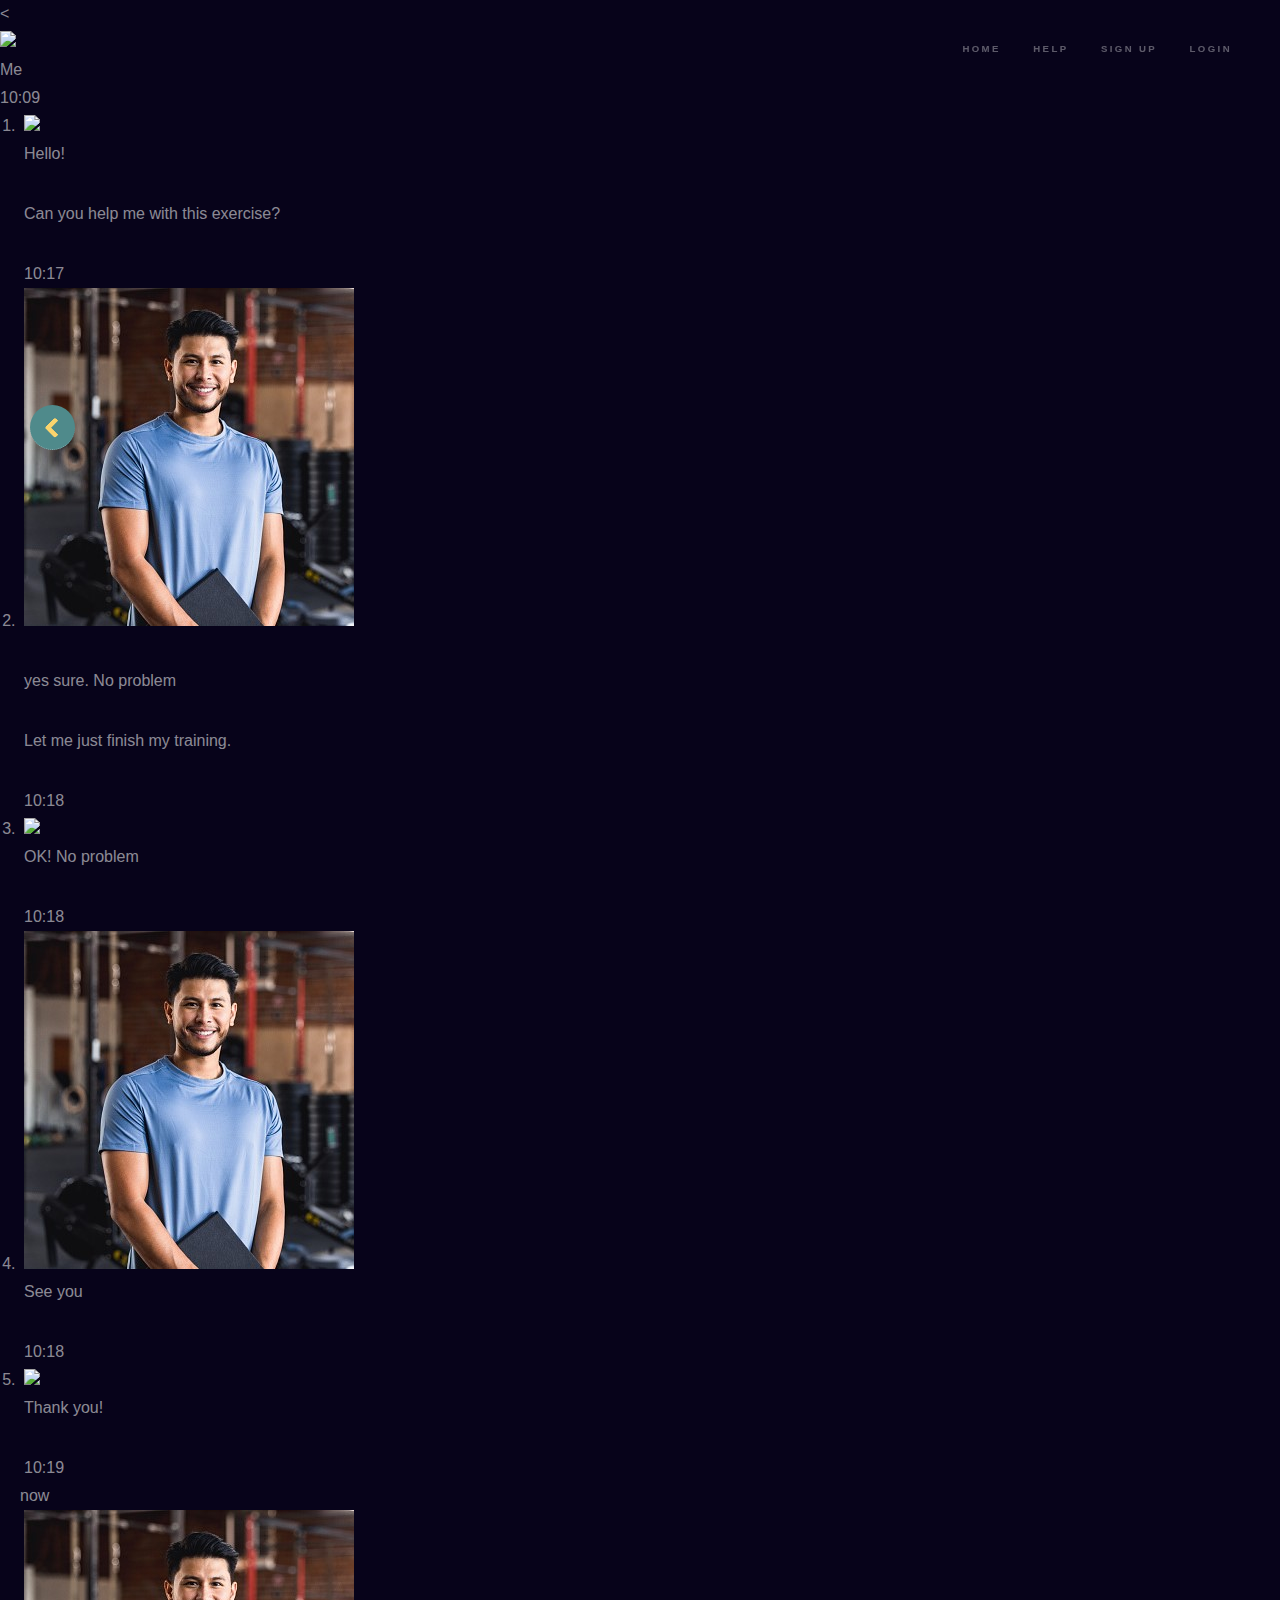
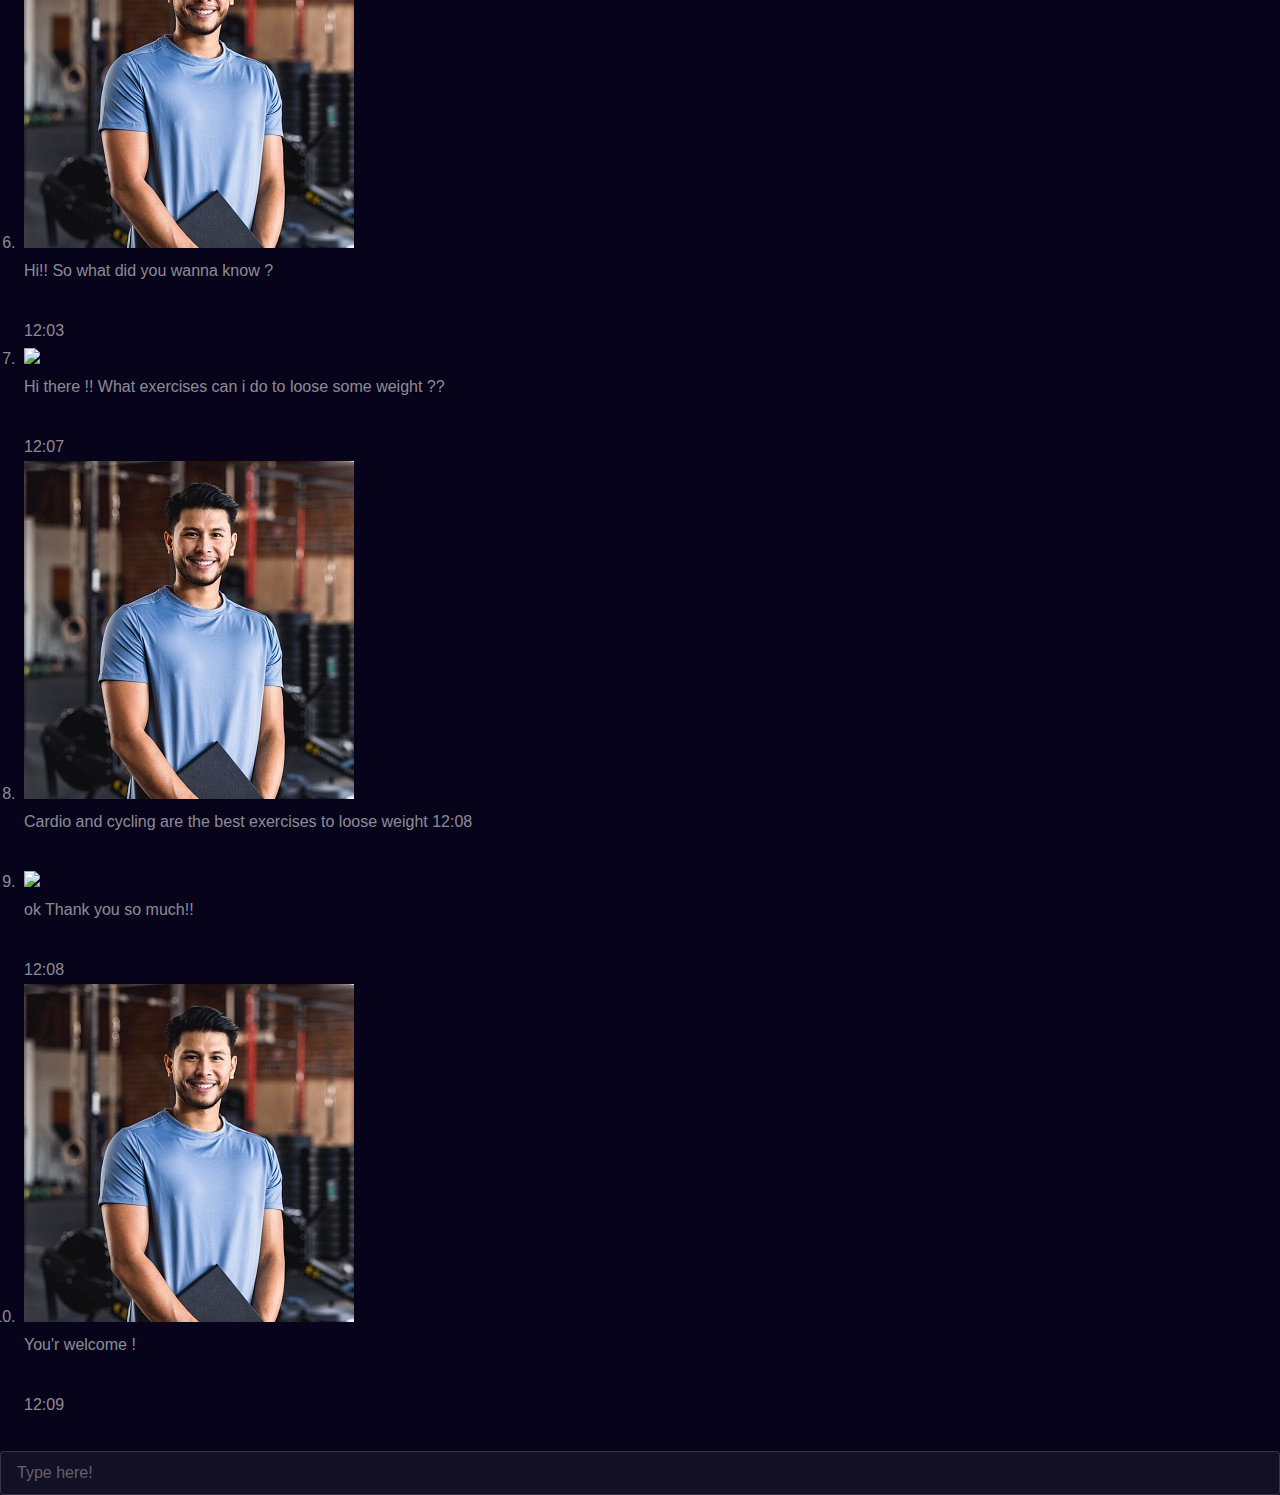
==== commit 4837767d: "popups" ====
--- a/chat.html
+++ b/chat.html
@@ -7,126 +7,132 @@
 <html>
 
 <head>
-	<title>Generic - Hyperspace by HTML5 UP</title>
-	<meta charset="utf-8" />
-	<meta name="viewport" content="width=device-width, initial-scale=1, user-scalable=no" />
-	<link rel="stylesheet" href="assets/css/main.css" />
-	<link rel="stylesheet" href="assets/css/complement.css" />
-  <link rel="stylesheet" href="assets/css/chat.css" />
-	<noscript>
-		<link rel="stylesheet" href="assets/css/noscript.css" />
-	</noscript>
+  <title>Fit & Health</title>
+  <meta charset="utf-8" />
+  <meta name="viewport" content="width=device-width, initial-scale=1, user-scalable=no" />
+  <link rel="stylesheet" href="assets/css/main.css" />
+  <link rel="stylesheet" href="assets/css/complement.css" />
+  < <noscript>
+    <link rel="stylesheet" href="assets/css/noscript.css" />
+    </noscript>
 </head>
 
 <body class="is-preload">
 
-	<!-- Header -->
-	<header id="header">
-		<nav>
-			<ul>
-				<li><a href="index.html">Home</a></li>
-				<li><a href="#">Help</a></li>
-				<li><a href="#">Sign Up</a></li>
-				<li><a href="#">Login</a></li>
-			</ul>
-		</nav>
-	</header>
+  <!-- Header -->
+  <header id="header">
+    <nav>
+      <ul>
+        <li><a href="index.html">Home</a></li>
+        <li><a href="#">Help</a></li>
+        <li><a href="#">Sign Up</a></li>
+        <li><a href="#">Login</a></li>
+      </ul>
+    </nav>
+  </header>
 
-	<!-- Wrapper -->
-	<div id="wrapper">
+  <!-- Wrapper -->
+  <div id="wrapper">
 
-		<!-- return button -->
-		<a href="send_message_teachers.html" class="return-button">
-			<i class="arrow left"></i>
-		</a>
+    <!-- return button -->
+    <a href="send_message_teachers.html" class="return-button">
+      <i class="arrow left"></i>
+    </a>
 
     <!-- Main -->
 
-<div class="menu">
-  <div class="back"><img src="https://i.imgur.com/DY6gND0.png" draggable="false"/></div>
-  <div class="name">Me</div>
-  <div class="last">10:09</div>
-</div>
-<ol class="chat">
-<li class="other">
-<div class="avatar"><img src="https://i.imgur.com/DY6gND0.png" draggable="false"/></div>
-<div class="msg">
-<p>Hello!</p>
-<p>Can you help me with this exercise?</p>
-<time>10:17</time>
-</div>
-</li>
-<li class="self">
-<div class="avatar"><img src="images/inst1.jpg" draggable="false"/></div>
-<div class="msg">
-<p></p>
-<p>yes sure. No problem <emoji class="books"/></p>
-<p>Let me just finish my training.</p>
-<time>10:18</time>
-</div>
-</li>
-<li class="other">
-<div class="avatar"><img src="https://i.imgur.com/DY6gND0.png" draggable="false"/></div>
-<div class="msg">
-<p>OK! No problem <emoji class="grinnig face"/></p>
-<time>10:18</time>
-</div>
-</li>
-<li class="self">
-<div class="avatar"><img src="images/inst1.jpg" draggable="false"/></div>
-<div class="msg">
-<p>See you </p>
+    <div class="menu">
+      <div class="back"><img src="https://i.imgur.com/DY6gND0.png" draggable="false" /></div>
+      <div class="name">Me</div>
+      <div class="last">10:09</div>
+    </div>
+    <ol class="chat">
+      <li class="other">
+        <div class="avatar"><img src="https://i.imgur.com/DY6gND0.png" draggable="false" /></div>
+        <div class="msg">
+          <p>Hello!</p>
+          <p>Can you help me with this exercise?</p>
+          <time>10:17</time>
+        </div>
+      </li>
+      <li class="self">
+        <div class="avatar"><img src="images/inst1.jpg" draggable="false" /></div>
+        <div class="msg">
+          <p></p>
+          <p>yes sure. No problem
+            <emoji class="books" />
+          </p>
+          <p>Let me just finish my training.</p>
+          <time>10:18</time>
+        </div>
+      </li>
+      <li class="other">
+        <div class="avatar"><img src="https://i.imgur.com/DY6gND0.png" draggable="false" /></div>
+        <div class="msg">
+          <p>OK! No problem
+            <emoji class="grinnig face" />
+          </p>
+          <time>10:18</time>
+        </div>
+      </li>
+      <li class="self">
+        <div class="avatar"><img src="images/inst1.jpg" draggable="false" /></div>
+        <div class="msg">
+          <p>See you </p>
 
-<time>10:18</time>
-</div>
-</li>
+          <time>10:18</time>
+        </div>
+      </li>
 
-</li>
-<li class="other">
-<div class="avatar"><img src="https://i.imgur.com/DY6gND0.png" draggable="false"/></div>
-<div class="msg">
-<p>Thank you! <emoji class="hearth_blue"/></p>
-<time>10:19</time>
-</div>
-</li>
-<div class="day">now</div>
-<li class="self">
-<div class="avatar"><img src="images/inst1.jpg" draggable="false"/></div>
-<div class="msg">
-<p>Hi!! So what did you wanna know ?</p>
-<time>12:03</time>
-</div>
-</li>
-<li class="other">
-<div class="avatar"><img src="https://i.imgur.com/DY6gND0.png" draggable="false"/></div>
-<div class="msg">
-<p> Hi there !! What exercises can i do to loose some weight ??</p>
-<time>12:07</time>
-</div>
-</li>
-<li class="self">
-<div class="avatar"><img src="images/inst1.jpg" draggable="false"/></div>
-<div class="msg">
-<p>Cardio and cycling are the best exercises to loose weight 
-<time>12:08</time>
-</div>
-</li>
+      </li>
+      <li class="other">
+        <div class="avatar"><img src="https://i.imgur.com/DY6gND0.png" draggable="false" /></div>
+        <div class="msg">
+          <p>Thank you!
+            <emoji class="hearth_blue" />
+          </p>
+          <time>10:19</time>
+        </div>
+      </li>
+      <div class="day">now</div>
+      <li class="self">
+        <div class="avatar"><img src="images/inst1.jpg" draggable="false" /></div>
+        <div class="msg">
+          <p>Hi!! So what did you wanna know ?</p>
+          <time>12:03</time>
+        </div>
+      </li>
+      <li class="other">
+        <div class="avatar"><img src="https://i.imgur.com/DY6gND0.png" draggable="false" /></div>
+        <div class="msg">
+          <p> Hi there !! What exercises can i do to loose some weight ??</p>
+          <time>12:07</time>
+        </div>
+      </li>
+      <li class="self">
+        <div class="avatar"><img src="images/inst1.jpg" draggable="false" /></div>
+        <div class="msg">
+          <p>Cardio and cycling are the best exercises to loose weight
+            <time>12:08</time>
+        </div>
+      </li>
 
 
-<li class="other">
-<div class="avatar"><img src="https://i.imgur.com/DY6gND0.png" draggable="false"/></div>
-<div class="msg">
-<p>ok Thank you so much!!</p>
+      <li class="other">
+        <div class="avatar"><img src="https://i.imgur.com/DY6gND0.png" draggable="false" /></div>
+        <div class="msg">
+          <p>ok Thank you so much!!</p>
 
-<time>12:08</time>
-</div>
-</li>
-<li class="self">
-<div class="avatar"><img src="images/inst1.jpg" draggable="false"/></div>
-<div class="msg">
-<p>You'r welcome !</p>
-<time>12:09</time>
-</div>
-</li>
-</ol>
-<input class="textarea" type="text" placeholder="Type here!"/><div class="emojis"></div>
+          <time>12:08</time>
+        </div>
+      </li>
+      <li class="self">
+        <div class="avatar"><img src="images/inst1.jpg" draggable="false" /></div>
+        <div class="msg">
+          <p>You'r welcome !</p>
+          <time>12:09</time>
+        </div>
+      </li>
+    </ol>
+    <input class="textarea" type="text" placeholder="Type here!" />
+    <div class="emojis"></div>--- a/assets/css/complement.css
+++ b/assets/css/complement.css
@@ -323,3 +323,106 @@
 .teacher-card:hover .teacher-card-button{
     color: #F4F6FF;
 }
+
+#choice-overlay, #choice-overlay-2{
+    position:fixed;
+    display: none;
+    justify-content: center;
+    align-items: center;
+    width: 100%;
+    height: 100%;
+    background-color: #07031a50;
+    z-index: 300;
+}
+
+.choice-popup, .choice-popup-2{
+    width: 70%;
+    height: 60%;
+    display: flex;
+    align-items: center;
+    justify-content: space-around;
+    border-radius: 40px;
+    background-color: #4F8A8B;
+    border-width: 2px;
+    border-style: solid;
+    border-color:#F4F6FF;
+    padding: 15px;
+}
+
+.mini-calendar-container{
+    display: flex;
+    flex-direction: column;
+    align-items: center;
+    justify-content: center;
+    width: 45%;
+    padding: 15px;
+    background-color: #F4F6FF;
+    border-radius: 40px;
+}
+
+.mini-calendar-container>h2>a:hover{
+    color:#4F8A8B;
+}
+
+.mini-calendar{
+    margin-top: 30px;
+    width: 100%;
+}
+
+/* The grid */
+.mini-day-of-week,
+.mini-date-grid {
+    display: grid;
+    gap: 3px 3px;
+    grid-template-columns: repeat(7, 1fr);
+    font-size: 15px;
+    color: #4F8A8B;
+}
+.mini-date-grid{
+    margin-top: 10px;
+}
+
+.mini-day-of-week{
+    background-color: rgb(227, 227, 227);
+    border-radius: 40px;
+}
+
+.mini-day-of-week>div{
+    padding: 5px;
+    display: flex;
+    justify-content: center;
+}
+
+.mini-date-grid>a{
+    padding: 5px;
+    display: flex;
+    justify-content: center;
+    border-radius: 40px;
+    transition: 0.5s;
+}
+.mini-date-grid>a:hover{
+    color: #4F8A8B;
+}
+
+.mini-date-grid a:first-child {
+    grid-column: 7;
+}
+
+.mini-chosen{
+    color:#4F8A8B;
+    background-color: #FBD46D;
+    border-radius: 40px;
+}
+
+.choice-text{
+    display: flex;
+    flex-direction: column;
+    justify-content: space-around;
+    align-content: space-around;
+}
+
+.popup-buttons{
+    display: flex;
+    justify-content: space-between;
+}
+
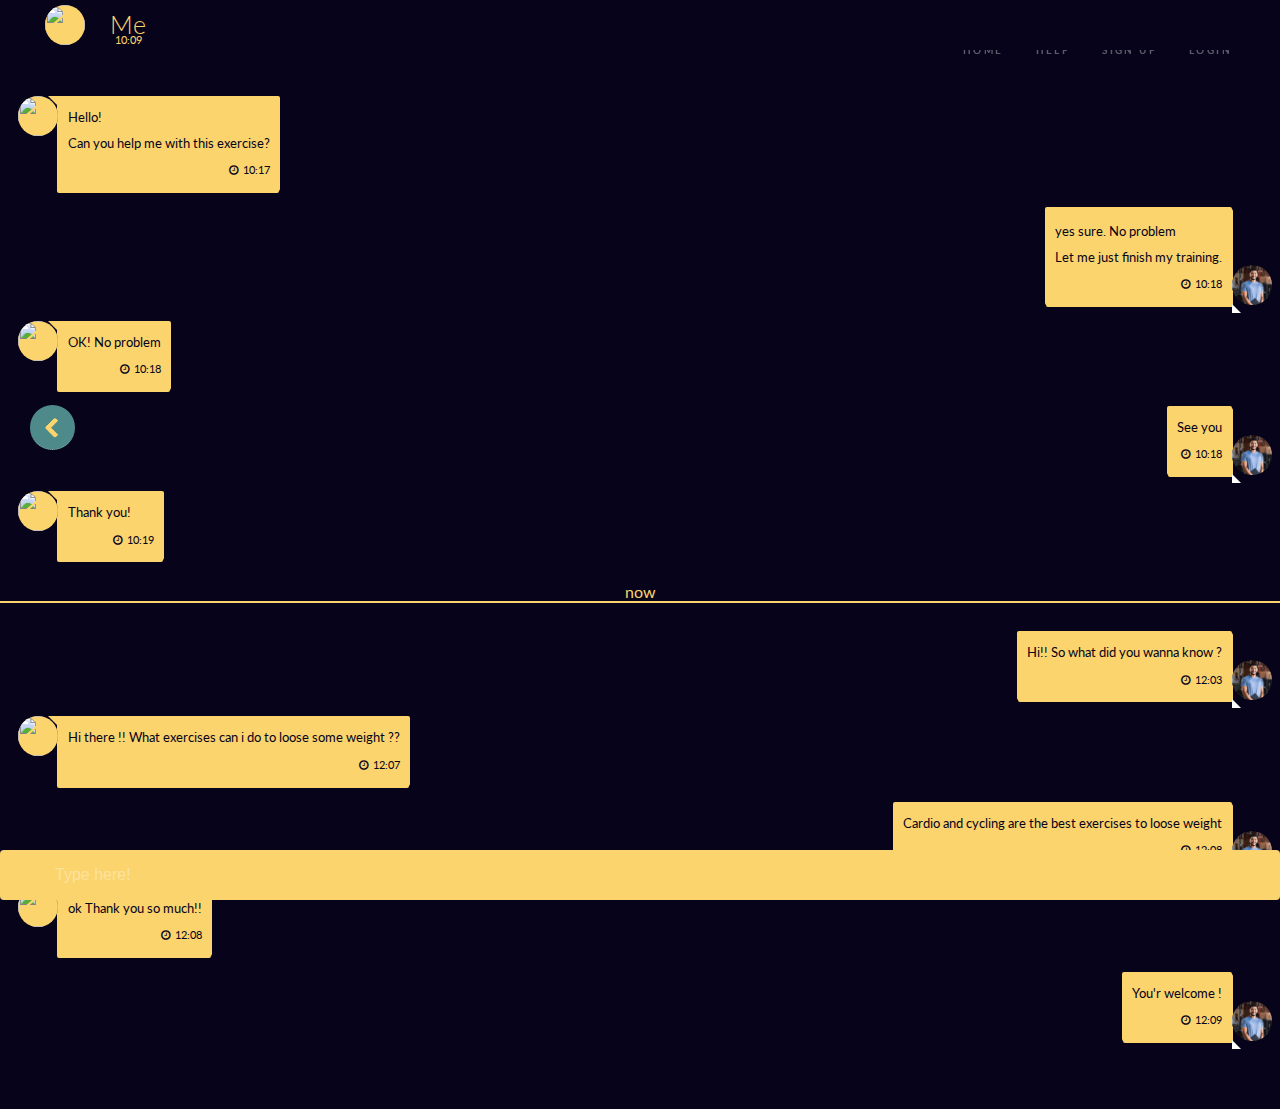
==== commit fd46d57f: "update de chat e send_message_to_teacher" ====
--- a/chat.html
+++ b/chat.html
@@ -12,6 +12,7 @@
   <meta name="viewport" content="width=device-width, initial-scale=1, user-scalable=no" />
   <link rel="stylesheet" href="assets/css/main.css" />
   <link rel="stylesheet" href="assets/css/complement.css" />
+  <link rel="stylesheet" href="assets/css/chat.css" />
   < <noscript>
     <link rel="stylesheet" href="assets/css/noscript.css" />
     </noscript>
@@ -60,7 +61,7 @@
         <div class="msg">
           <p></p>
           <p>yes sure. No problem
-            <emoji class="books" />
+            
           </p>
           <p>Let me just finish my training.</p>
           <time>10:18</time>
@@ -70,7 +71,7 @@
         <div class="avatar"><img src="https://i.imgur.com/DY6gND0.png" draggable="false" /></div>
         <div class="msg">
           <p>OK! No problem
-            <emoji class="grinnig face" />
+           
           </p>
           <time>10:18</time>
         </div>
@@ -112,7 +113,7 @@
       <li class="self">
         <div class="avatar"><img src="images/inst1.jpg" draggable="false" /></div>
         <div class="msg">
-          <p>Cardio and cycling are the best exercises to loose weight
+          <p>Cardio and cycling are the best exercises to loose weight</p>
             <time>12:08</time>
         </div>
       </li>
--- a/assets/css/main.css
+++ b/assets/css/main.css
@@ -98,7 +98,7 @@
 	}
 
 	body {
-		background: #07031A;
+		background: #303841;
 	}
 
 		body.is-preload *, body.is-preload *:before, body.is-preload *:after {
@@ -1833,9 +1833,9 @@
 		transition: border-color 0.2s ease;
 		background-color: transparent;
 		border: solid 3px !important;
-		border-color: rgb(251, 212, 109, 0.5) !important;
+		border-color: rgba(255, 255, 255, 0.15) !important;
 		border-radius: 3em;
-		color: #FBD46D !important;
+		color: #ffffff !important;
 		cursor: pointer;
 		display: inline-block;
 		font-size: 0.6em;
@@ -1866,7 +1866,7 @@
 			-webkit-transition: opacity 0.2s ease, -webkit-transform 0.2s ease;
 			-ms-transition: opacity 0.2s ease, -ms-transform 0.2s ease;
 			transition: opacity 0.2s ease, transform 0.2s ease;
-			background: #FBD46D;
+			background: #ffffff;
 			border-radius: 3em;
 			content: '';
 			height: 100%;
@@ -1914,7 +1914,7 @@
 		input[type="button"].primary,
 		button.primary,
 		.button.primary {
-			background-color: #FBD46D;
+			background-color: #ffffff;
 			color: #312450 !important;
 		}
 
@@ -1945,7 +1945,7 @@
 		input[type="button"]:hover,
 		button:hover,
 		.button:hover {
-			border-color: rgba(251, 212, 109, 0.7) !important;
+			border-color: rgba(255, 255, 255, 0.55) !important;
 		}
 
 			input[type="submit"]:hover:after,
--- a/assets/css/chat.css
+++ b/assets/css/chat.css
@@ -0,0 +1,327 @@
+@import url(https://fonts.googleapis.com/css?family=Lato:100,300,400,700);
+@import url(https://maxcdn.bootstrapcdn.com/font-awesome/4.2.0/css/font-awesome.min.css);
+
+html, body {
+    background: #07031A;
+    font-family: 'Lato', sans-serif;
+    margin: 0px auto;
+}
+::selection{
+  background: rgba(82,179,217,0.3);
+  color: inherit;
+}
+a{
+  color: #07031A;
+}
+
+/* M E N U */
+
+.menu {
+    position: fixed;
+    top: 0px;
+    left: 0px;
+    right: 0px;
+    width: 100%;
+    height: 50px;
+    background: #07031A;
+    z-index: 100;
+    -webkit-touch-callout: none;
+    -webkit-user-select: none;
+    -moz-user-select: none;
+    -ms-user-select: none;
+}
+
+.back {
+    position: absolute;
+    width: 90px;
+    height: 50px;
+    top: 0px;
+    left: 0px;
+    color: #07031A;
+    line-height: 50px;
+    font-size: 30px;
+    padding-left: 10px;
+    cursor: pointer;
+}
+.back img {
+    position: absolute;
+    top: 5px;
+    left: 30px;
+    width: 40px;
+    height: 40px;
+    background-color: #FBD46D;
+    border-radius: 100%;
+    -webkit-border-radius: 100%;
+    -moz-border-radius: 100%;
+    -ms-border-radius: 100%;
+    margin-left: 15px;
+    }
+.back:active {
+    background: rgba(255,255,255,0.2);
+}
+.name{
+    position: absolute;
+    top: 3px;
+    left: 110px;
+    font-family: 'Lato';
+    font-size: 25px;
+    font-weight: 300;
+    color: #FBD46D;
+    cursor: default;
+}
+.last{
+    position: absolute;
+    top: 30px;
+    left: 115px;
+    font-family: 'Lato';
+    font-size: 11px;
+    font-weight: 400;
+    color:#FBD46D;
+    cursor: default;
+}
+
+/* M E S S A G E S */
+
+.chat {
+    list-style: none;
+    background: none;
+    margin: 0;
+    padding: 0 0 50px 0;
+    margin-top: 60px;
+    margin-bottom: 10px;
+}
+.chat li {
+    padding: 0.5rem;
+    overflow: hidden;
+    display: flex;
+}
+.chat .avatar {
+    width: 40px;
+    height: 40px;
+    position: relative;
+    display: block;
+    z-index: 2;
+    border-radius: 100%;
+    -webkit-border-radius: 100%;
+    -moz-border-radius: 100%;
+    -ms-border-radius: 100%;
+    background-color: #07031A;
+}
+.chat .avatar img {
+    width: 40px;
+    height: 40px;
+    border-radius: 100%;
+    -webkit-border-radius: 100%;
+    -moz-border-radius: 100%;
+    -ms-border-radius: 100%;
+    background-color: #FBD46D;
+    -webkit-touch-callout: none;
+    -webkit-user-select: none;
+    -moz-user-select: none;
+    -ms-user-select: none;
+}
+.chat .day {
+    position: relative;
+    display: block;
+    text-align: center;
+    color:  #FBD46D;
+    height: 30px;
+    
+    box-shadow:  inset 0px -2px 0px #FBD46D;
+    line-height: 38px;
+    margin-top: 5px;
+    margin-bottom: 20px;
+    cursor: default;
+    -webkit-touch-callout: none;
+    -webkit-user-select: none;
+    -moz-user-select: none;
+    -ms-user-select: none;
+}
+
+.other .msg {
+    order: 1;
+    border-top-left-radius: 0px;
+    box-shadow: -1px 2px 0px #FBD46D;
+}
+.other:before {
+    content: "";
+    position: relative;
+    top: 0px;
+    right: 0px;
+    left: 40px;
+    width: 0px;
+    height: 0px;
+    border: 5px solid #FBD46D;
+    border-left-color: transparent;
+    border-bottom-color: transparent;
+}
+
+.self {
+    justify-content: flex-end;
+    align-items: flex-end;
+}
+.self .msg {
+    order: 1;
+    border-bottom-right-radius: 0px;
+    box-shadow: 1px 2px 0px #FBD46D;
+}
+.self .avatar {
+    order: 2;
+}
+.self .avatar:after {
+    content: "";
+    position: relative;
+    display: inline-block;
+    bottom: 19px;
+    right: 0px;
+    width: 0px;
+    height: 0px;
+    border: 5px solid #fff;
+    border-right-color: transparent;
+    border-top-color: transparent;
+    box-shadow: 0px 2px 0px #FBD46D;
+}
+
+.msg {
+    background: #FBD46D;
+    min-width: 50px;
+    padding: 10px;
+    border-radius: 2px;
+    box-shadow: 0px 2px 0px rgba(0, 0, 0, 0.07);
+}
+.msg p {
+    font-size: 0.8rem;
+    margin: 0 0 0.2rem 0;
+    color: #07031A;
+}
+.msg img {
+    position: relative;
+    display: block;
+    width: 450px;
+    border-radius: 5px;
+    box-shadow: 0px 0px 3px #07031A;
+    transition: all .4s cubic-bezier(0.565, -0.260, 0.255, 1.410);
+    cursor: default;
+    -webkit-touch-callout: none;
+    -webkit-user-select: none;
+    -moz-user-select: none;
+    -ms-user-select: none;
+}
+@media screen and (max-width: 800px) {
+    .msg img {
+    width: 300px;
+}
+}
+@media screen and (max-width: 550px) {
+    .msg img {
+    width: 200px;
+}
+}
+
+.msg time {
+    font-size: 0.7rem;
+    color: #07031A;
+    margin-top: 3px;
+    float: right;
+    cursor: default;
+    -webkit-touch-callout: none;
+    -webkit-user-select: none;
+    -moz-user-select: none;
+    -ms-user-select: none;
+}
+.msg time:before{
+    content:"\f017";
+    color: #07031A;
+    font-family: FontAwesome;
+    display: inline-block;
+    margin-right: 4px;
+}
+
+emoji{
+    display: inline-block;
+    height: 18px;
+    width: 18px;
+    background-size: cover;
+    background-repeat: no-repeat;
+    margin-top: -7px;
+    margin-right: 2px;
+    transform: translate3d(0px, 3px, 0px);
+}
+
+emoji.happy{background-image: url(https://imgur.com/5WUpcPZ.png);}
+emoji.hearth_blue{background-image: url(https://i.imgur.com/gR9juts.png);}
+
+
+@-webikt-keyframes pulse {
+  from { opacity: 0; }
+  to { opacity: 0.5; }
+}
+
+::-webkit-scrollbar {
+    min-width: 12px;
+    width: 12px;
+    max-width: 12px;
+    min-height: 12px;
+    height: 12px;
+    max-height: 12px;
+    background: #e5e5e5;
+    box-shadow: inset 0px 50px 0px rgba(82,179,217,0.9), inset 0px -52px 0px #fafafa;
+}
+
+::-webkit-scrollbar-thumb {
+    background: #fafafa;    
+    border: none;
+    border-radius: 100px;
+    border: solid 3px #e5e5e5;
+    box-shadow: inset 0px 0px 3px #fafafa;
+}
+
+::-webkit-scrollbar-thumb:hover {
+    background: #fafafa;
+  box-shadow: inset 0px 0px 3px #888;
+}
+
+::-webkit-scrollbar-thumb:active {
+    background: #fafafa;
+  box-shadow: inset 0px 0px 3px #888;
+}
+
+::-webkit-scrollbar-button {
+    display: block;
+    height: 26px;
+}
+
+/* T Y P E */
+
+input.textarea {
+    position: fixed;
+    bottom: 0px;
+    left: 0px;
+    right: 0px;
+    width: 100%;
+    height: 50px;
+    z-index: 99;
+    background: #FBD46D;
+    border: none;
+    outline: none;
+    padding-left: 55px;
+    padding-right: 55px;
+    color: #07031A;
+    font-weight: 400;
+}
+.emojis {
+    position: fixed;
+    display: block;
+    bottom: 8px;
+    left: 7px;
+    width: 34px;
+    height: 34px;
+    background-image: url(https://i.imgur.com/5WUpcPZ.png);
+    background-repeat: no-repeat;
+    background-size: cover;
+    z-index: 100;
+    cursor: pointer;
+}
+.emojis:active {
+    opacity: 0.9;
+}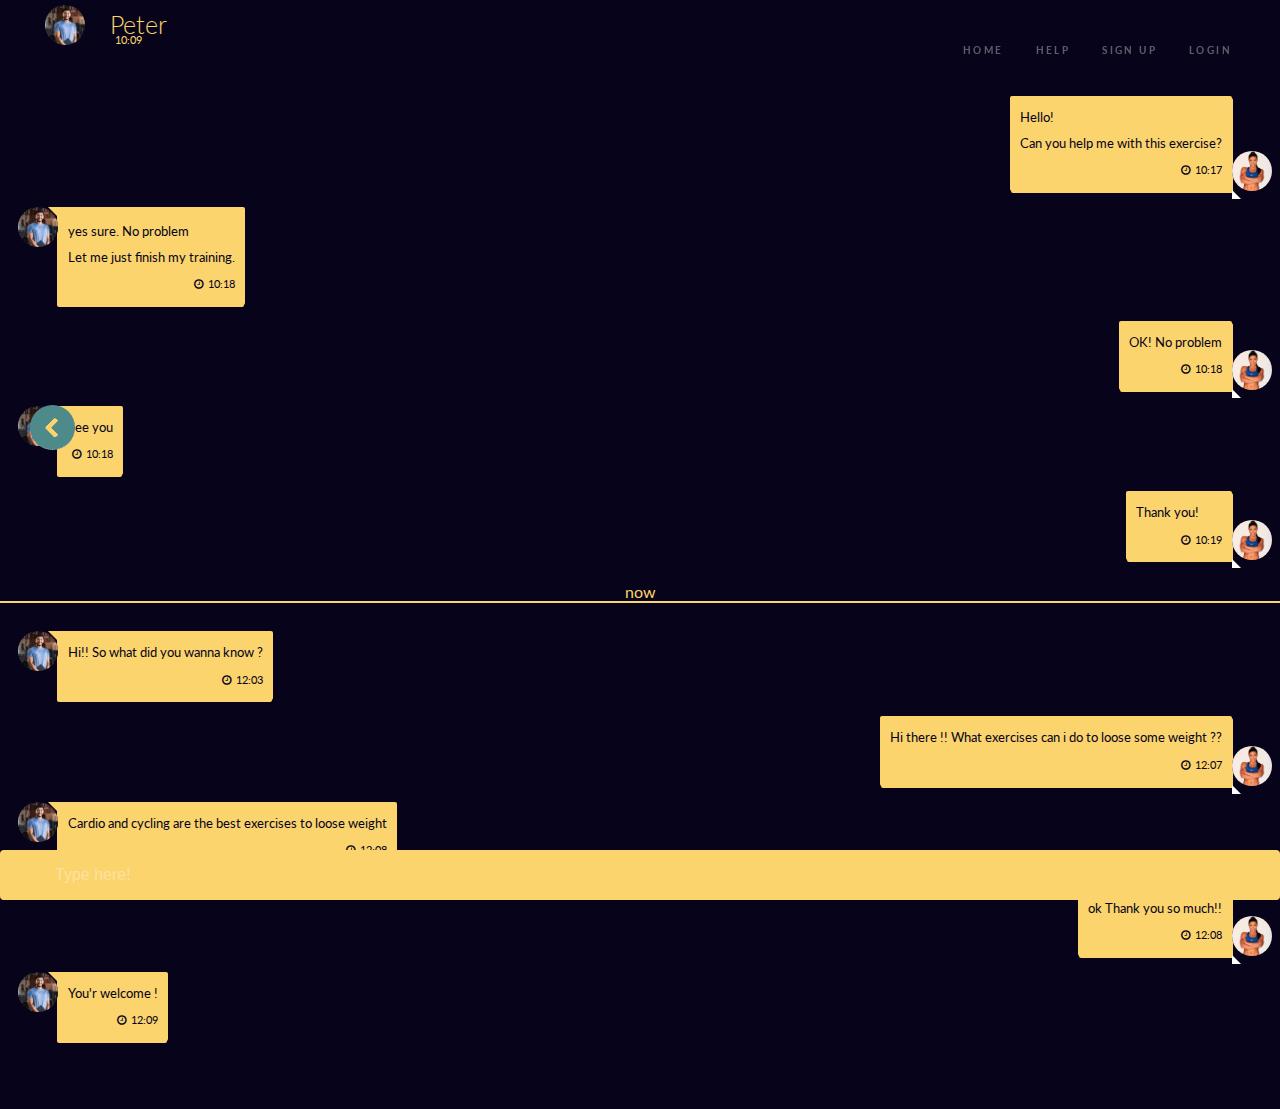
==== commit 4df4e157: "hey" ====
--- a/chat.html
+++ b/chat.html
@@ -43,40 +43,40 @@
     <!-- Main -->
 
     <div class="menu">
-      <div class="back"><img src="https://i.imgur.com/DY6gND0.png" draggable="false" /></div>
-      <div class="name">Me</div>
+      <div class="back"><img src="images/inst1.jpg" draggable="false" /></div>
+      <div class="name">Peter</div>
       <div class="last">10:09</div>
     </div>
     <ol class="chat">
-      <li class="other">
-        <div class="avatar"><img src="https://i.imgur.com/DY6gND0.png" draggable="false" /></div>
+      <li class="self">
+        <div class="avatar"><img src="images/inst3.jpg" draggable="false" /></div>
         <div class="msg">
           <p>Hello!</p>
           <p>Can you help me with this exercise?</p>
           <time>10:17</time>
         </div>
       </li>
-      <li class="self">
+      <li class="other">
         <div class="avatar"><img src="images/inst1.jpg" draggable="false" /></div>
         <div class="msg">
           <p></p>
           <p>yes sure. No problem
-            
+
           </p>
           <p>Let me just finish my training.</p>
           <time>10:18</time>
         </div>
       </li>
-      <li class="other">
-        <div class="avatar"><img src="https://i.imgur.com/DY6gND0.png" draggable="false" /></div>
+      <li class="self">
+        <div class="avatar"><img src="images/inst3.jpg" draggable="false" /></div>
         <div class="msg">
           <p>OK! No problem
-           
+
           </p>
           <time>10:18</time>
         </div>
       </li>
-      <li class="self">
+      <li class="other">
         <div class="avatar"><img src="images/inst1.jpg" draggable="false" /></div>
         <div class="msg">
           <p>See you </p>
@@ -86,8 +86,8 @@
       </li>
 
       </li>
-      <li class="other">
-        <div class="avatar"><img src="https://i.imgur.com/DY6gND0.png" draggable="false" /></div>
+      <li class="self">
+        <div class="avatar"><img src="images/inst3.jpg" draggable="false" /></div>
         <div class="msg">
           <p>Thank you!
             <emoji class="hearth_blue" />
@@ -96,38 +96,38 @@
         </div>
       </li>
       <div class="day">now</div>
-      <li class="self">
+      <li class="other">
         <div class="avatar"><img src="images/inst1.jpg" draggable="false" /></div>
         <div class="msg">
           <p>Hi!! So what did you wanna know ?</p>
           <time>12:03</time>
         </div>
       </li>
-      <li class="other">
-        <div class="avatar"><img src="https://i.imgur.com/DY6gND0.png" draggable="false" /></div>
+      <li class="self">
+        <div class="avatar"><img src="images/inst3.jpg" draggable="false" /></div>
         <div class="msg">
           <p> Hi there !! What exercises can i do to loose some weight ??</p>
           <time>12:07</time>
         </div>
       </li>
-      <li class="self">
+      <li class="other">
         <div class="avatar"><img src="images/inst1.jpg" draggable="false" /></div>
         <div class="msg">
           <p>Cardio and cycling are the best exercises to loose weight</p>
-            <time>12:08</time>
+          <time>12:08</time>
         </div>
       </li>
 
 
-      <li class="other">
-        <div class="avatar"><img src="https://i.imgur.com/DY6gND0.png" draggable="false" /></div>
+      <li class="self">
+        <div class="avatar"><img src="images/inst3.jpg" draggable="false" /></div>
         <div class="msg">
           <p>ok Thank you so much!!</p>
 
           <time>12:08</time>
         </div>
       </li>
-      <li class="self">
+      <li class="other">
         <div class="avatar"><img src="images/inst1.jpg" draggable="false" /></div>
         <div class="msg">
           <p>You'r welcome !</p>
@@ -136,4 +136,15 @@
       </li>
     </ol>
     <input class="textarea" type="text" placeholder="Type here!" />
-    <div class="emojis"></div>+    <div class="emojis"></div>
+  </div>
+</body>
+<!-- Scripts -->
+<script src="assets/js/complement.js"></script>
+<script src="assets/js/jquery.min.js"></script>
+<script src="assets/js/jquery.scrollex.min.js"></script>
+<script src="assets/js/jquery.scrolly.min.js"></script>
+<script src="assets/js/browser.min.js"></script>
+<script src="assets/js/breakpoints.min.js"></script>
+<script src="assets/js/util.js"></script>
+<script src="assets/js/main.js"></script>--- a/assets/css/main.css
+++ b/assets/css/main.css
@@ -3248,7 +3248,7 @@
 		}
 
 		.wrapper.style2 {
-			background-color: #5052b5;
+			background-color:#4F8A8B;
 		}
 
 		.wrapper.style2-alt {
--- a/assets/css/chat.css
+++ b/assets/css/chat.css
@@ -21,7 +21,7 @@
     top: 0px;
     left: 0px;
     right: 0px;
-    width: 100%;
+    width: 20%;
     height: 50px;
     background: #07031A;
     z-index: 100;
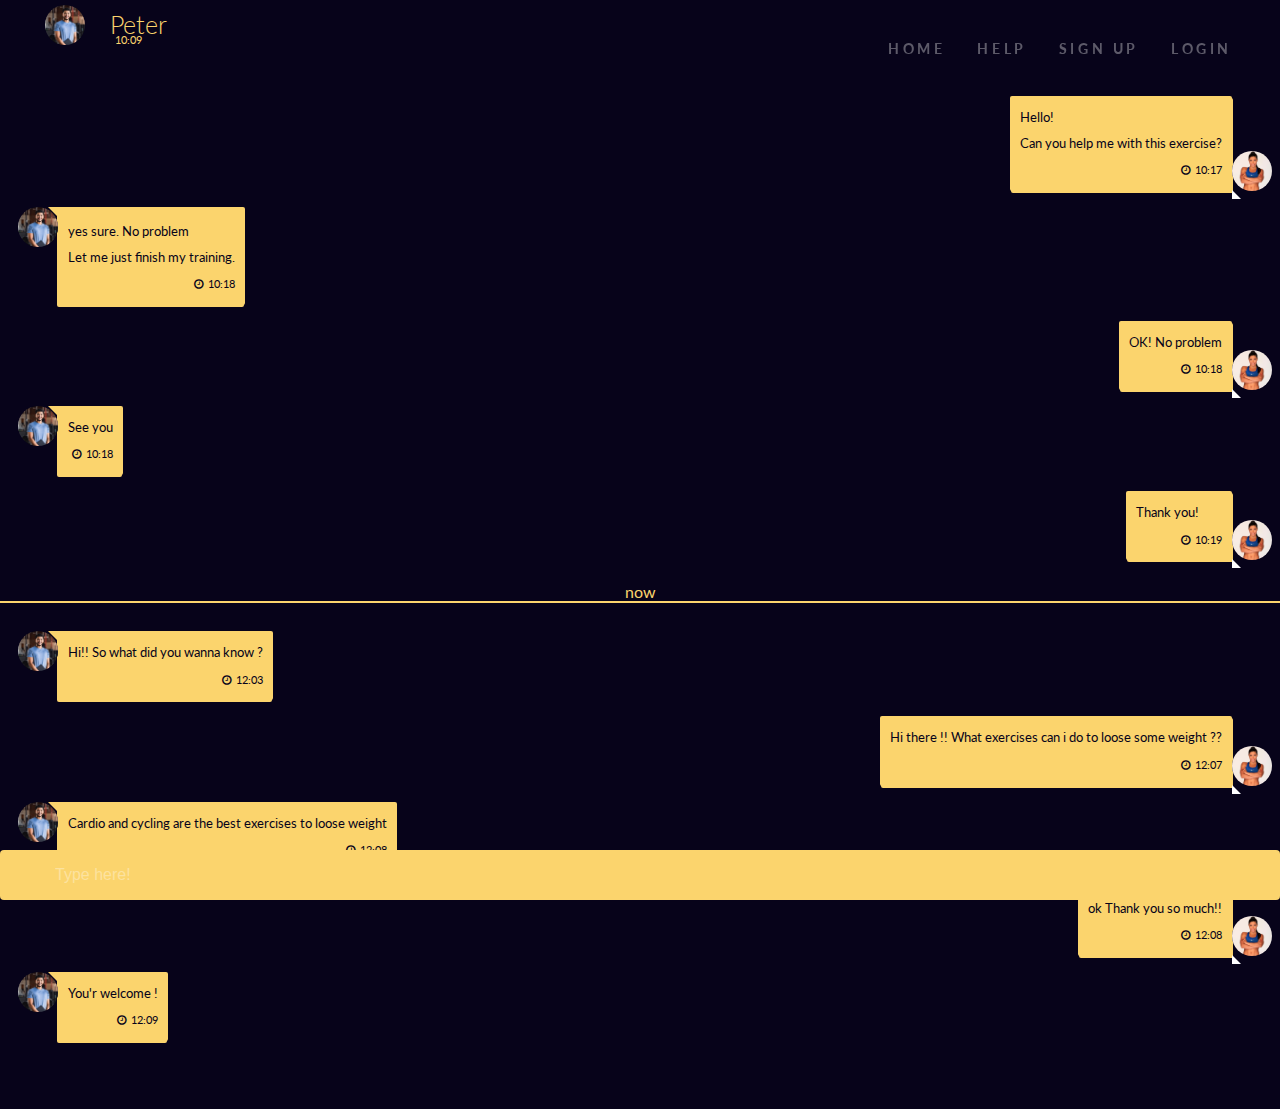
==== commit 1da0f6c5: "bug fixes" ====
--- a/chat.html
+++ b/chat.html
@@ -35,10 +35,7 @@
   <!-- Wrapper -->
   <div id="wrapper">
 
-    <!-- return button -->
-    <a href="send_message_teachers.html" class="return-button">
-      <i class="arrow left"></i>
-    </a>
+
 
     <!-- Main -->
 
--- a/assets/css/main.css
+++ b/assets/css/main.css
@@ -3416,7 +3416,7 @@
 						border: 0;
 						color: rgba(255, 255, 255, 0.35);
 						display: inline-block;
-						font-size: 0.6em;
+						font-size: 0.9em;
 						font-weight: bold;
 						letter-spacing: 0.25em;
 						text-transform: uppercase;
@@ -3744,7 +3744,7 @@
 			border: 0;
 			color: #FBD46D;
 			display: block;
-			font-size: 0.6em;
+			font-size: 0.7em;
 			font-weight: bold;
 			letter-spacing: 0.25em;
 			line-height: 1.75;
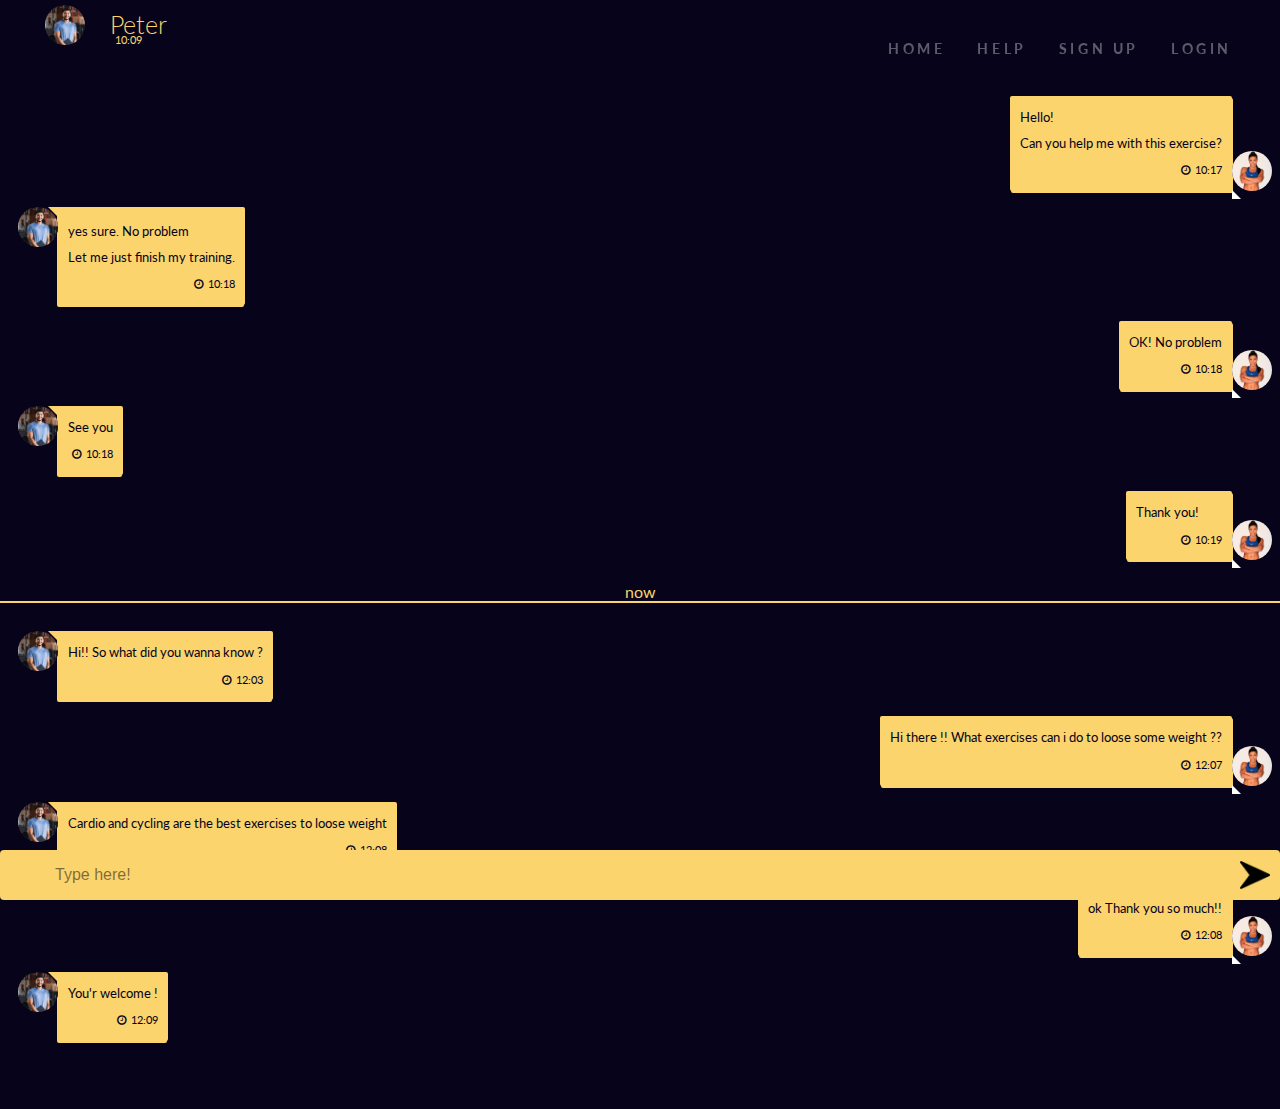
==== commit d6243886: "send button" ====
--- a/chat.html
+++ b/chat.html
@@ -133,8 +133,10 @@
       </li>
     </ol>
     <input class="textarea" type="text" placeholder="Type here!" />
-    <div class="emojis"></div>
+
   </div>
+  <img id="image-of-arrow" src="images/right-arrow.png" />
+
 </body>
 <!-- Scripts -->
 <script src="assets/js/complement.js"></script>
--- a/assets/css/complement.css
+++ b/assets/css/complement.css
@@ -53,17 +53,18 @@
 }
 
 .search-teachers{
-    min-height: 100vh;
+    
 	display: flex;
 	justify-content: center;
 	align-items: center;
 }
 .search_box{
-	position: relative;
-	padding: 15px;
+   	position: relative;
+	padding: 25px;
 	border-radius: 50px;
 	display: flex;
     width:50%;
+    margin-left: 350px;
 }
 
 .search_box .search_btn{
@@ -75,7 +76,7 @@
 	justify-content: center;
 	align-items: center;
 	color: #4F8A8B;
-	margin-right: 15px;
+	margin-right: 20px;
 	cursor: pointer;
 }
 
@@ -426,3 +427,25 @@
     justify-content: space-between;
 }
 
+#image-of-arrow{
+    position: fixed;
+    z-index: 100;
+    bottom: 10px;
+    right: 10px;
+    width:30px;
+    cursor: pointer;
+
+}
+
+::placeholder { /* Chrome, Firefox, Opera, Safari 10.1+ */
+    color: rgba(0, 0, 0, 0.5)  !important;
+    opacity: 1; /* Firefox */
+}
+  
+:-ms-input-placeholder { /* Internet Explorer 10-11 */
+    color: rgba(0, 0, 0, 0.5)  !important;
+}
+  
+::-ms-input-placeholder { /* Microsoft Edge */
+    color: rgba(0, 0, 0, 0.5) !important;
+}--- a/assets/css/chat.css
+++ b/assets/css/chat.css
@@ -316,7 +316,7 @@
     left: 7px;
     width: 34px;
     height: 34px;
-    background-image: url(https://i.imgur.com/5WUpcPZ.png);
+    background-image: url(https://i.imgur.com/5WUpcPZ.png) ;
     background-repeat: no-repeat;
     background-size: cover;
     z-index: 100;
@@ -324,4 +324,22 @@
 }
 .emojis:active {
     opacity: 0.9;
-}+}
+
+.send {
+    position: fixed;
+    display: block;
+    bottom: -2px;
+    left: 800px;
+    right: 20px;
+      
+    z-index: 100;
+    cursor: pointer;
+}
+.send img {
+    width: 34px;
+    height: 34px;
+}
+.send:active {
+    opacity: 0.9;
+}
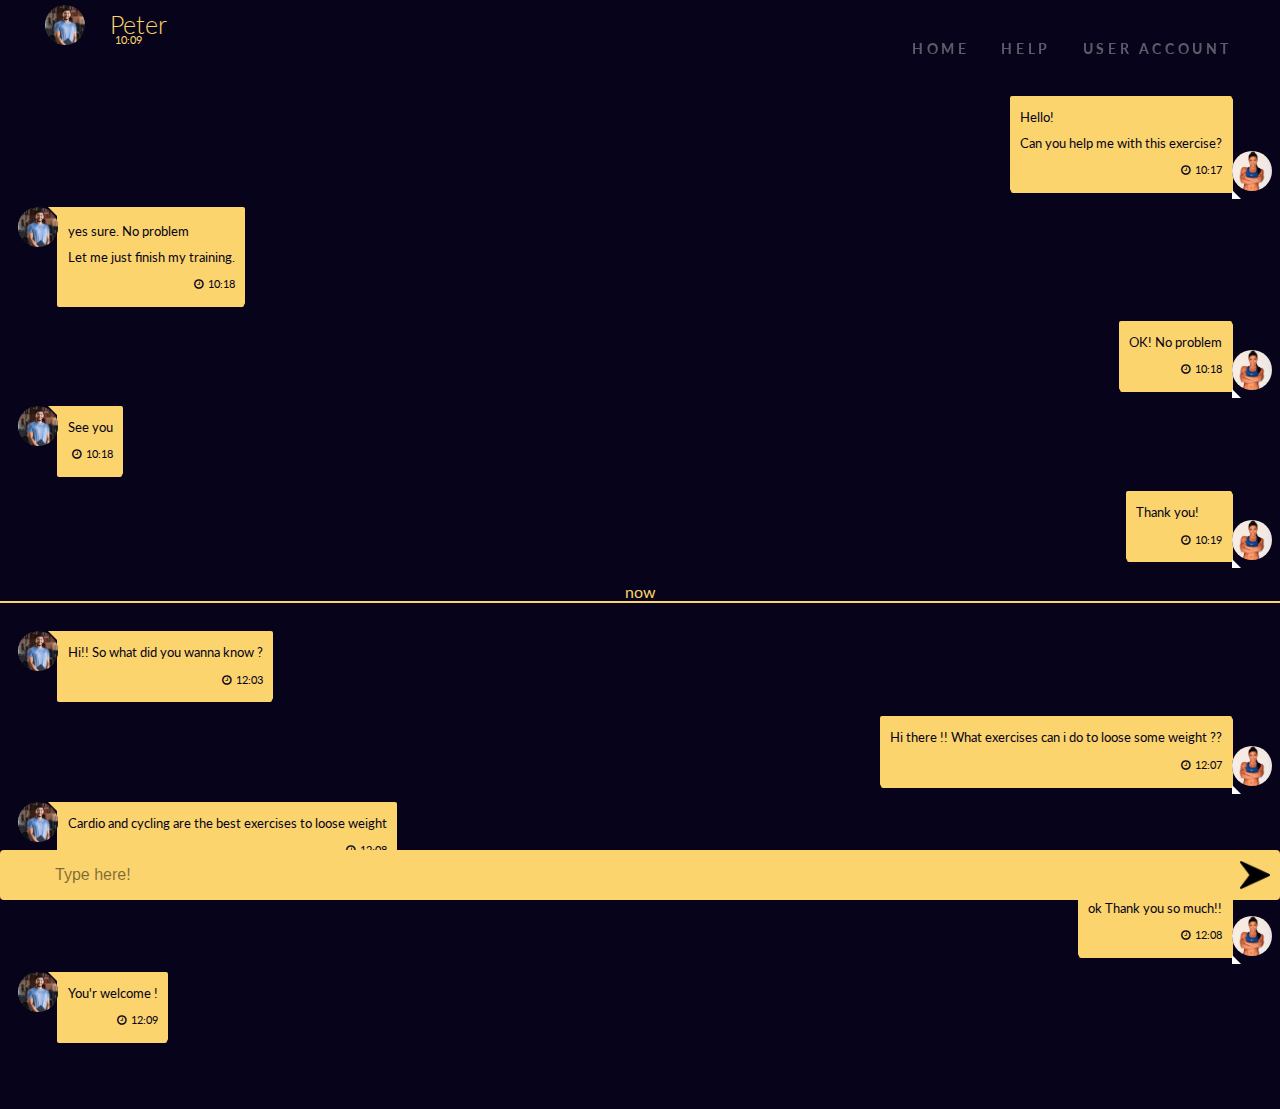
==== commit d3499cf3: "updates" ====
--- a/chat.html
+++ b/chat.html
@@ -26,8 +26,7 @@
       <ul>
         <li><a href="index.html">Home</a></li>
         <li><a href="#">Help</a></li>
-        <li><a href="#">Sign Up</a></li>
-        <li><a href="#">Login</a></li>
+        <li><a href="#">User Account</a></li>
       </ul>
     </nav>
   </header>
--- a/assets/css/complement.css
+++ b/assets/css/complement.css
@@ -437,15 +437,15 @@
 
 }
 
-::placeholder { /* Chrome, Firefox, Opera, Safari 10.1+ */
+.textarea::placeholder { /* Chrome, Firefox, Opera, Safari 10.1+ */
     color: rgba(0, 0, 0, 0.5)  !important;
     opacity: 1; /* Firefox */
 }
   
-:-ms-input-placeholder { /* Internet Explorer 10-11 */
+.textarea:-ms-input-placeholder { /* Internet Explorer 10-11 */
     color: rgba(0, 0, 0, 0.5)  !important;
 }
   
-::-ms-input-placeholder { /* Microsoft Edge */
+.textarea::-ms-input-placeholder { /* Microsoft Edge */
     color: rgba(0, 0, 0, 0.5) !important;
 }